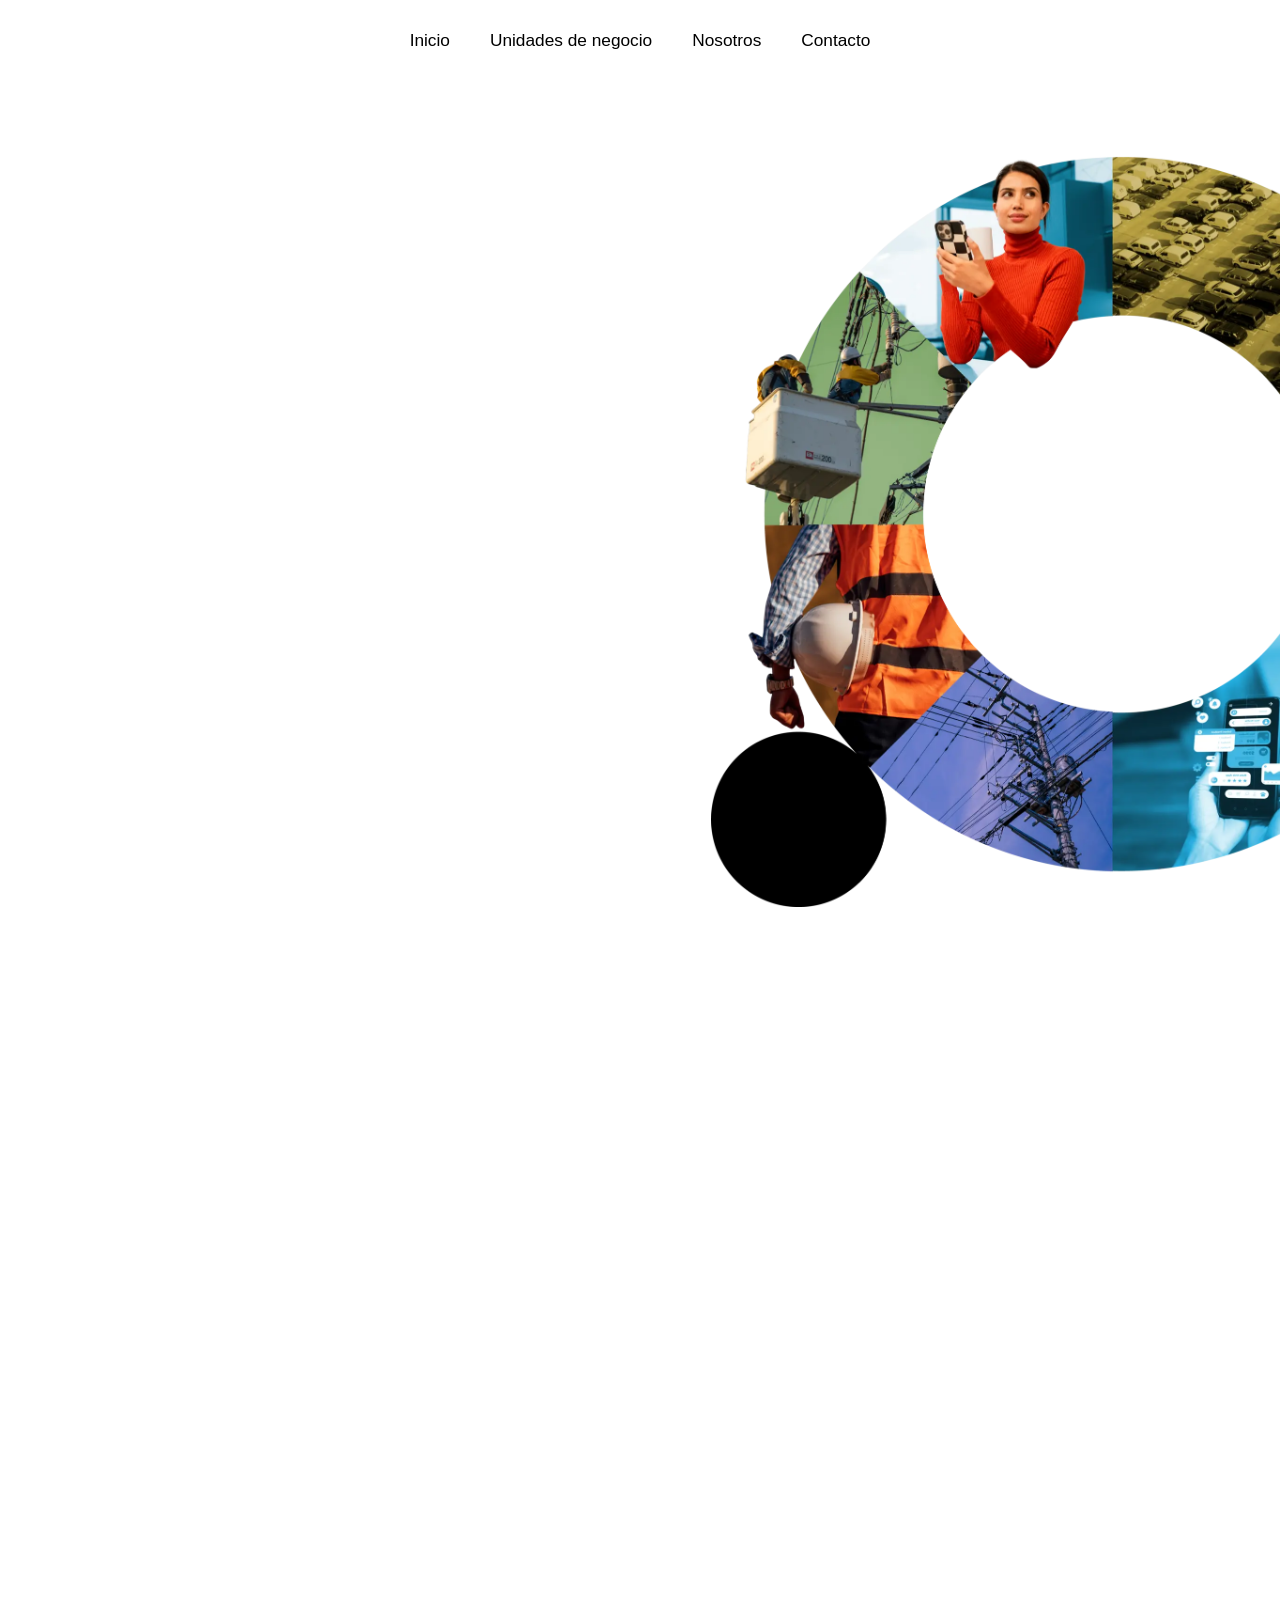
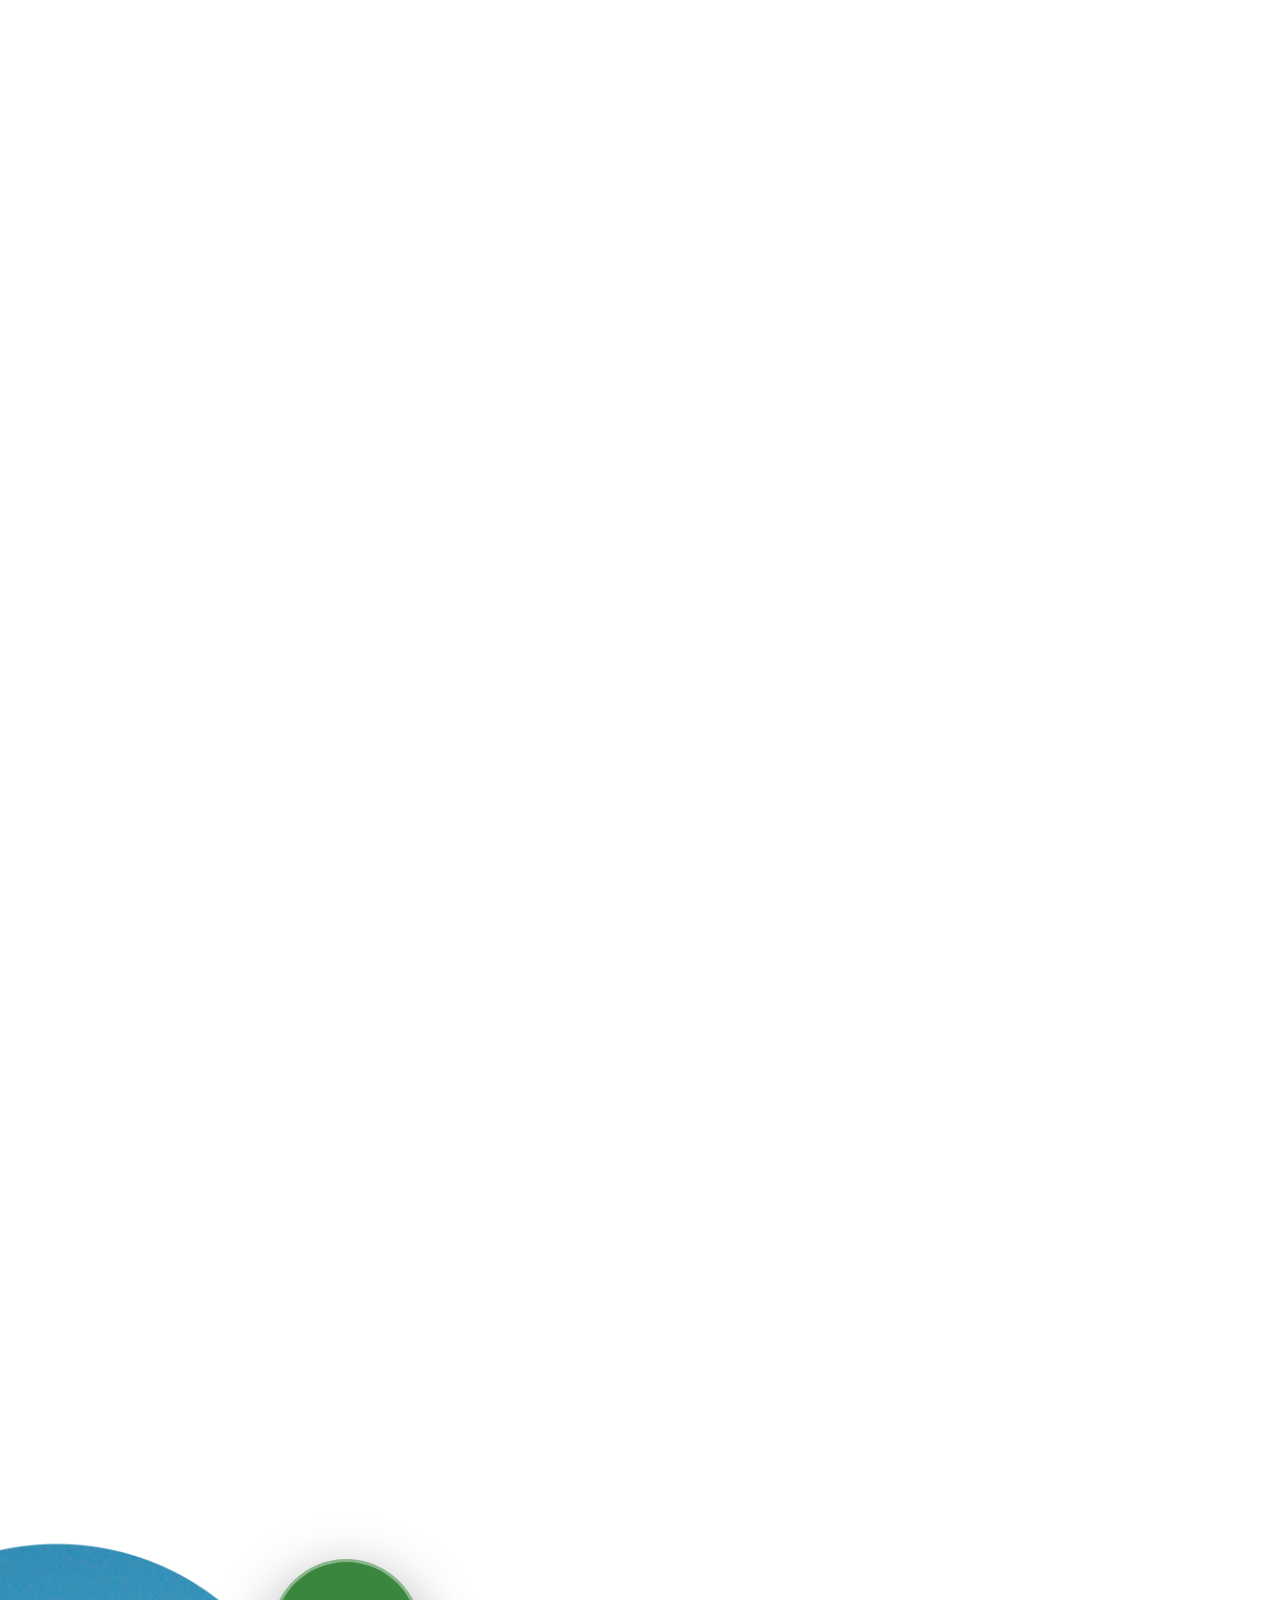
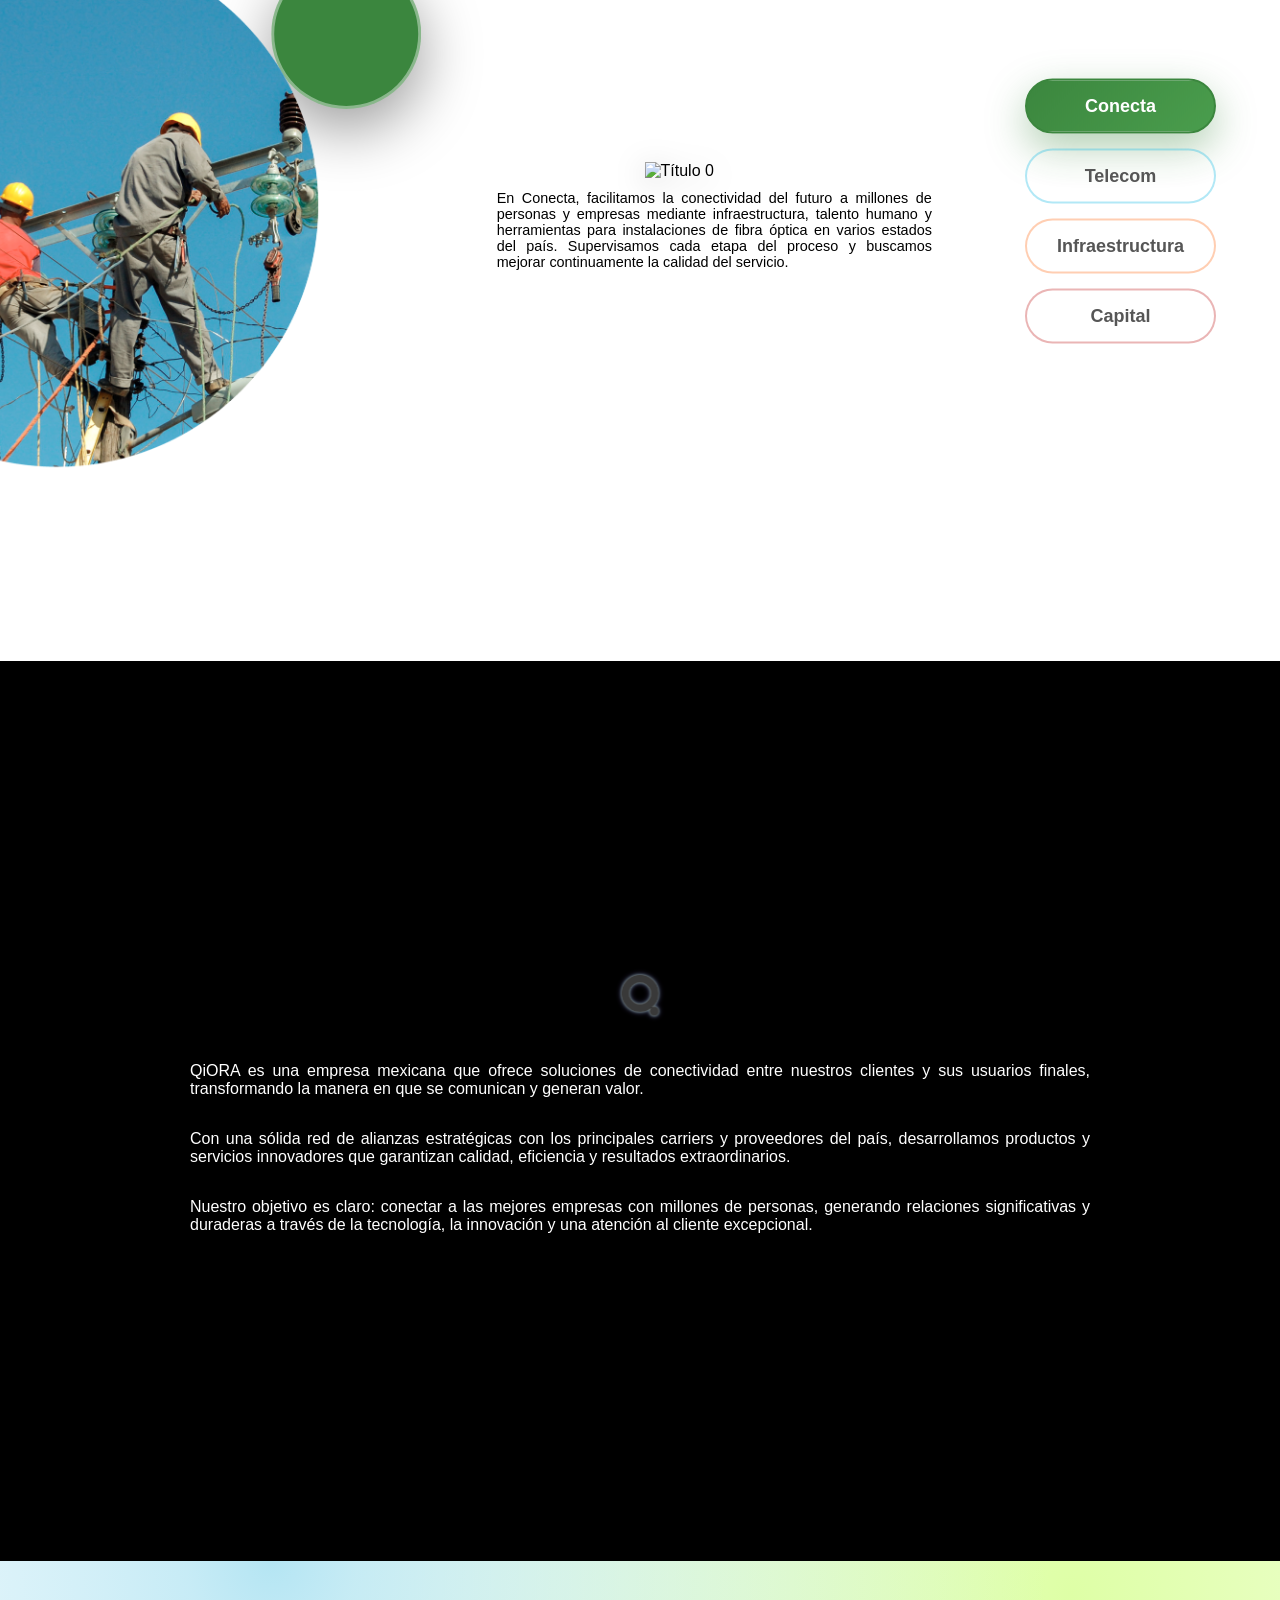
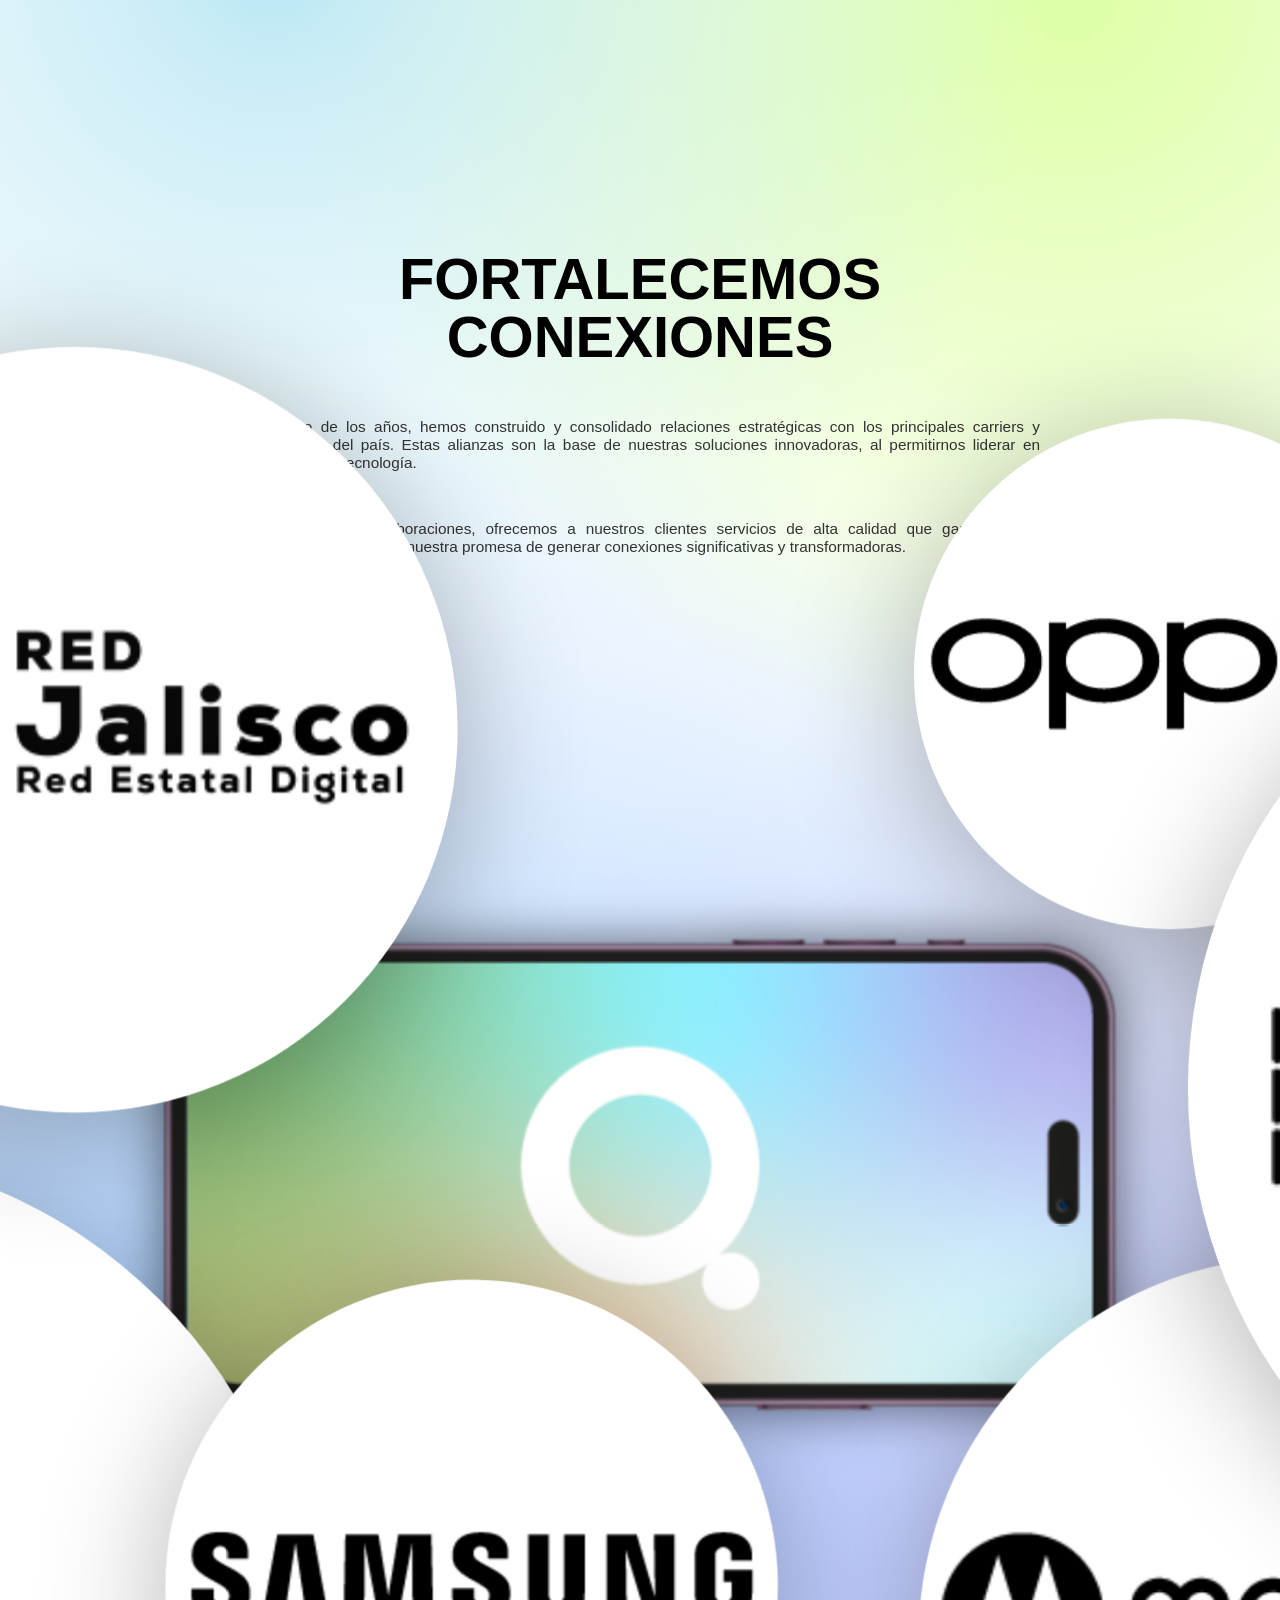
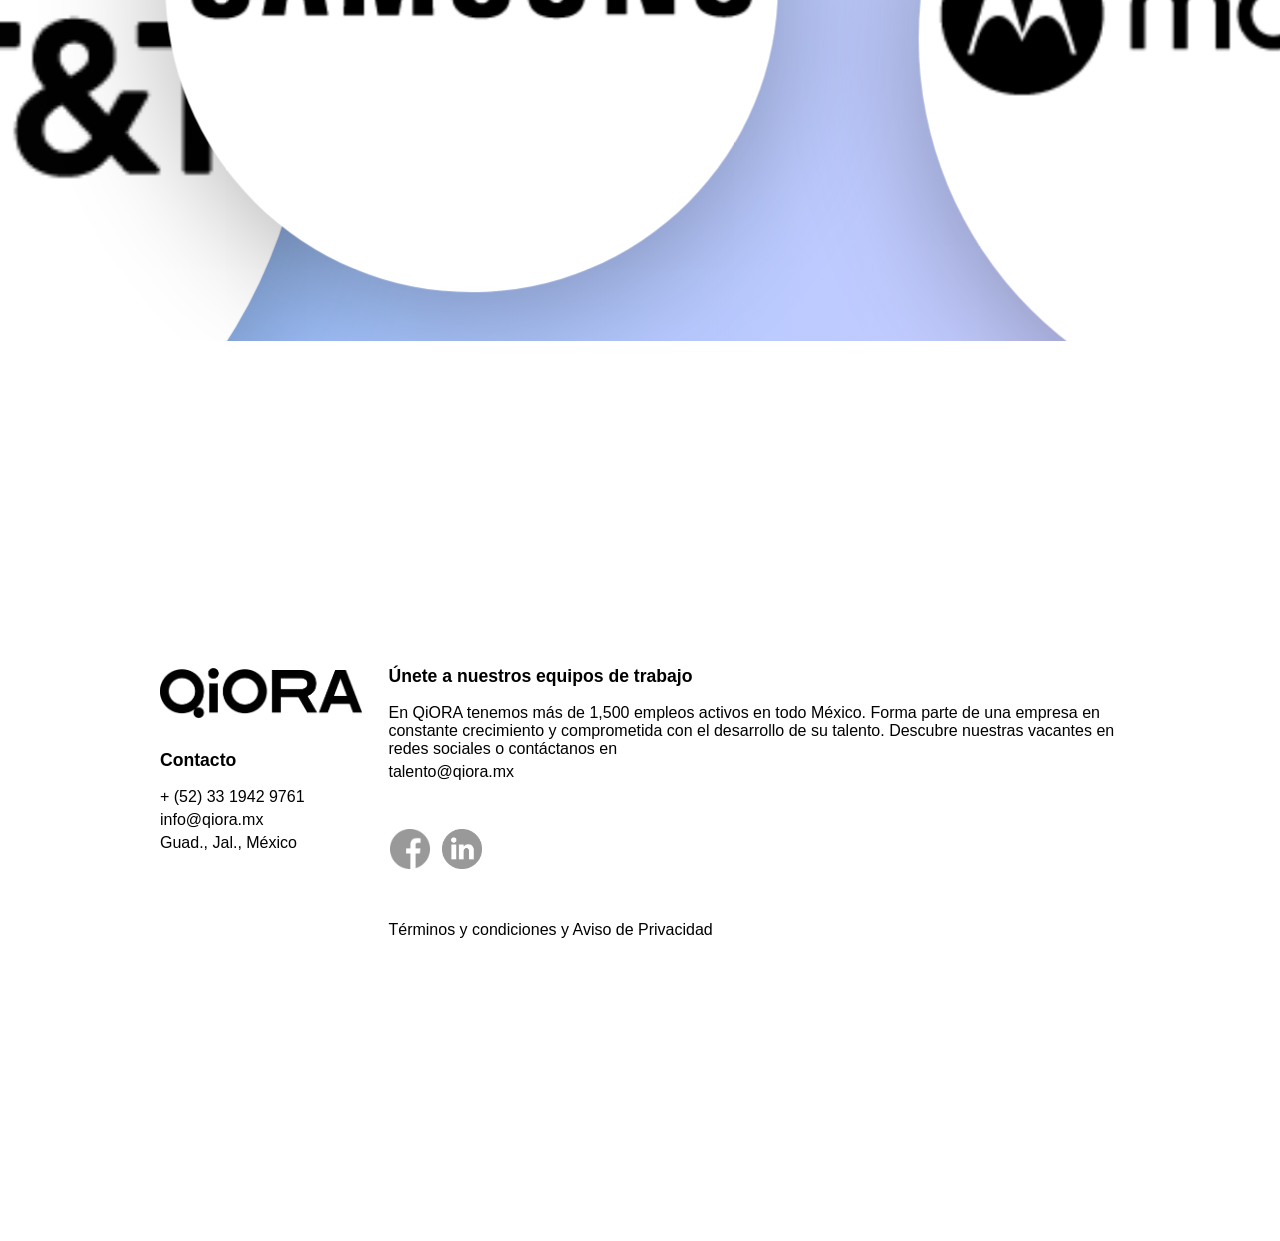
==== index.html @ 9d36542f "Add files via upload" ====
<!DOCTYPE html>
<html lang="es">

<head>
    <meta charset="UTF-8">
    <meta name="viewport" content="width=device-width, initial-scale=1">
    <link rel="icon" type="image/png" href="img/Q 32 negra.png" data-href-light="img/Q 32 negra.png"
        data-href-dark="img/Q 32 blanca.png">
    <meta name="description"
        content="QiORA ofrece soluciones de conectividad, infraestructura y telecomunicaciones en México.">
    <title>Qiora</title>
    <link rel="stylesheet" href="estilo.css?v=5">
    <script src="JsPrincipal.js?v=5" defer></script>

</head>

<body>
    <button id="btnScrollTop" title="Volver arriba">↑</button>
    <!-- Contenedor del loading -->
    <div id="loading" class="loading">
        <img src="img/sivagif.gif" alt="Cargando.." class="gif" />
    </div>

    <header class="header-h">
        <a class="brand-mobile" href="#" aria-label="Ir al inicio">
            <img src="img/Q 32 negra.png" alt="QiORA">
        </a>
        <button class="menu-toggle" type="button" aria-label="Abrir menú" aria-expanded="false"
            aria-controls="mainNavigation">
            <span></span><span></span><span></span>
        </button>
        <nav class="nav-h" id="mainNavigation">
            <a class="a-h" href="#">Inicio</a>
            <a class="a-h" href="#idUnidadNegocio">Unidades de negocio</a>
            <a class="a-h" href="#idNosotros">Nosotros</a>
            <a class="a-h" href="Contacto/index.html">Contacto</a>
        </nav>
    </header>
    <section class="inicio">
        <div id="divFondo">
            <video id="video_background" class="hero-video hero-video-desktop" autoplay muted preload="auto"
                playsinline>
                <source src="img/animación de logo_web.mp4" type="video/mp4">
                Tu navegador no soporta video HTML5.
            </video>
            <video id="video_background_mobile" class="hero-video hero-video-mobile" muted preload="auto" playsinline>
                <source src="img/QioraMovida.mp4" type="video/mp4">
                Tu navegador no soporta video HTML5.
            </video>
            <div class="contenido">
                <img src="img/Q.webp" alt="Qiora Logo" class="QioraFondo">
            </div>
        </div>
    </section>
    <!-- <section class="secuencia-scroll-escritorio" id="secuenciaEscritorio" >
    <div class="secuencia-sticky-escritorio">
        <video id="videoEscritorio" src="img/phone-scroll-escritorio.mp4" muted playsinline preload="auto"></video>
    </div>
</section>

<section class="secuencia-scroll" id="secuenciaTelefono">
    <div class="secuencia-sticky">
        <video id="videoTelefono" src="img/phone-scroll.mp4" muted playsinline preload="auto"></video>
    </div>
</section> -->
<section class="secuencia-scroll" id="secuenciaVideo">
    <div class="secuencia-sticky">
        <video id="videoScroll" muted playsinline webkit-playsinline preload="auto"></video>
    </div>
</section>
    <section>
        <div id="idUnidadNegocio" class="divUnidaNegocio">
            <div class="contenedor" id="contenedor">
                <div id="circulo"></div>
                <div class="fondo visible" id="fondo0"
                    style="background-image: url('img/Fondo/uno_conecta_img.png');"></div>
                <div class="fondo" id="fondo1" style="background-image: url('img/Fondo/dos_telecom_img.png');">
                </div>
                <div class="fondo" id="fondo2" style="background-image: url('img/Fondo/tres_infra_img.png');">
                </div>
                <div class="fondo" id="fondo3"
                    style="background-image: url('img/Fondo/cuatro_capital_img.png');">
                </div>
            </div>
            <!-- Botones -->
            <div class="botones">
                <button id="btn0">Conecta</button>
                <button id="btn1">Telecom</button>
                <button id="btn2">Infraestructura</button>
                <button id="btn3">Capital</button>
            </div>
            <div class="texto" id="contenedorTexto">
                <div class="titulo-logo" id="titulo">
                    <img src="img/titulo/Qiora_Conecta.png" alt="Qiora Conecta" class="titulo-logo-img">
                </div>
                <p id="cuadroTexto">En Conecta, facilitamos la conectividad del futuro a millones de personas y empresas
                    mediante infraestructura, talento humano y herramientas para instalaciones de fibra óptica en varios
                    estados del país.</p>
            </div>
        </div>
    </section>
    <section class="nosotros-a">
        <div id="idNosotros" class="divNosotros1">
            <div class="divNosotros-a">
                <img src="img/Q_blanc.png" alt="Qiora Logo" class="logoBlanco" id="logoBlanco">
                <div class="circle"></div>
                <p class="p-n1">QiORA es una empresa mexicana que ofrece soluciones de conectividad entre nuestros
                    clientes y sus
                    usuarios finales, transformando la manera en que se comunican y generan valor.</p>
                <p class="p-n1">Con una sólida red de alianzas estratégicas con los principales carriers y proveedores
                    del país,
                    desarrollamos productos y servicios innovadores que garantizan calidad, eficiencia y resultados
                    extraordinarios.
                </p>
                <p class="p-n1">Nuestro objetivo es claro: conectar a las mejores empresas con millones de personas,
                    generando
                    relaciones significativas y duraderas a través de la tecnología, la innovación y una atención al
                    cliente
                    excepcional.</p>
            </div>
        </div>
    </section>
    <div class="fondo-p">
        <section class="nosotros-ab">
            <div class="divNosotros2">
                <div class="divNosotros-a2">
                    <div class="divNosotros-b">
                        <h1 class="h-2">FORTALECEMOS</h1>
                        <h1 class="h-1">CONEXIONES</h1>
                        <br>
                        <br>
                        <p class="p-n2">
                            A lo largo de los años, hemos construido y consolidado relaciones estratégicas con los
                            principales carriers y proveedores del país. Estas alianzas son la base de nuestras
                            soluciones innovadoras, al
                            permitirnos liderar en conectividad y tecnología.
                        </p>
                        <br>
                        <p class="p-n2">
                            Gracias a estas colaboraciones, ofrecemos a nuestros clientes servicios de alta calidad que
                            garantizan su satisfacción, reforzando nuestra promesa de generar conexiones significativas
                            y
                            transformadoras.
                        </p>
                    </div>
                </div>
            </div>
        </section>
        <section class="nosotros">
            <div class="divNosotros-a1">
                <br><br><br>
                <div class="telefono">
                    <img src="img/telefono.png" alt="Teléfono" class="telefono-d">
                </div>
                <div class="orbita">
                    <div class="burbuja"><img src="img/marcas/att.png" alt="AT&T"></div>
                    <div class="burbuja"><img src="img/marcas/honor.png" alt="HONOR"></div>
                    <div class="burbuja"><img src="img/marcas/motorola.png" alt="Motorola"></div>
                    <div class="burbuja"><img src="img/marcas/oppo.png" alt="Oppo"></div>
                    <div class="burbuja"><img src="img/marcas/redj.png" alt="Red Jalisco"></div>
                    <div class="burbuja"><img src="img/marcas/samsung.png" alt="Samsung"></div>
                    <div class="burbuja"><img src="img/marcas/totalplay.png" alt="Totalplay"></div>
                </div>
            </div>
        </section>
        <section class="contacto">
            <footer class="footer">
                <div class="footer-section logo-contact">
                    <img src="img/Recurso 1.png" alt="QiORA logo" class="logo1">
                    <br><br>
                    <h3>Contacto</h3>
                    <a href="tel:+523319429761">+ (52) 33 1942 9761</a>
                    <a href="mailto:info@qiora.mx">info@qiora.mx</a>
                    <p>Guad., Jal., México</p>
                </div>
                <div class="footer-section jobs">
                    <br>
                    <h3>Únete a nuestros equipos de trabajo</h3>
                    <p>En QiORA tenemos más de 1,500 empleos activos en todo México. Forma parte de una empresa en
                        constante crecimiento y comprometida con el desarrollo de su talento. Descubre nuestras vacantes
                        en redes sociales o contáctanos en <a class="a-coreo"
                            href="mailto:talento@qiora.mx">talento@qiora.mx</a>
                    </p>
                    <br><br>
                    <table>
                        <tr>
                            <td class="td-social"><a href="https://www.facebook.com/profile.php?id=61554024103201"><img
                                        src="img/facebook.png" alt="Facebook" class="iconoSocial"></a></td>
                            <td class="td-social"><a href="https://www.linkedin.com/company/qioramx/"><img
                                        src="img/linkedin.png" alt="LinkedIn" class="iconoSocial"></a></td>
                        </tr>
                    </table>
                    <br><br>
                    <a href="#">Términos y condiciones y Aviso de Privacidad</a>
                </div>
            </footer>
        </section>
    </div>
</body>

</html>
---- estilo.css ----
/* SECCIÓN 1 · FUENTES (@font-face) */
@font-face {
    font-family: 'Gordita-Light';
    src: url('../Qiora/Gordita/Gordita-Light.ttf') format('truetype');
}

@font-face {
    font-family: 'Gordita-Regular';
    src: url('../Qiora/Gordita/Gordita-Regular.ttf') format('truetype');
}

@font-face {
    font-family: 'Gordita-Bold';
    src: url('../Qiora/Gordita/Gordita-Bold.ttf') format('truetype');
}

@font-face {
    font-family: 'Gordita-Black';
    src: url('../Qiora/Gordita/Gordita-Black.ttf') format('truetype');
}

/* SECCIÓN 2 · RESET Y BASE */
html {
    scroll-behavior: smooth;
    width: 100%;
    overflow-x: hidden;
}

body {
    font-family: 'Gordita-Regular', sans-serif;
    background-color: white;
    color: black;
    margin: 0;
    padding: 0;
}

* {
    box-sizing: border-box;
}

/* SECCIÓN 3 · HEADER Y NAVEGACIÓN */
.header-h {
    padding: 20px;
    text-align: center;
}

.brand-mobile,
.menu-toggle {
    display: none;
}

.nav-h {
    display: flex;
    justify-content: center;
    gap: 20px;
}

.a-h {
    text-decoration: none;
    color: #000;
    text-align: center;
    padding: 10px;
    font-size: 1.08rem;
}

.a-h:hover {
    background-color: #f0f0f0;
    border-radius: 50px;
    transform: scale(1.05);
    transition: transform 0.1s;
}

.a-h:active {
    transform: scale(0.90);
    transition: transform 0.1s;
}


.nav-h {
    display: flex;
    gap: 20px;
    align-items: center;
}


.dropdown {
    position: relative;
    display: inline-block;
}


.dropdown-content {
    display: none;
    position: absolute;
    top: 100%;
    left: 0;
    background-color: white;
    min-width: 160px;
    box-shadow: 0px 4px 8px rgba(0, 0, 0, 0.2);
    z-index: 1000;
    flex-direction: column;
}

.dropdown-content a {
    padding: 10px 15px;
    text-decoration: none;
    display: block;
    color: black;
}

.dropdown-content a:hover {
    background-color: #f1f1f1;
}

.dropdown:hover .dropdown-content {
    display: block;
}

/* SECCIÓN 4 · QFONDO Y VIDEO / PANEL */

.inicio {
    position: relative;
    width: 100%;
    height: 100vh;
    overflow: hidden;
}

#video_background {
    position: absolute;
    top: 50%;
    left: 50%;
    width: 100%;
    height: 100%;
    object-fit: cover;
    z-index: -1;
    transform: translate(-50%, -50%) scale(1.02);
    /* Scale to cover gaps */
}

.hero-video-mobile {
    display: none;
}

#divFondo {
    display: flex;
    justify-content: flex-end;
    align-items: center;
    height: 100%;
}

.contenido {
    position: relative;
    z-index: 1;
    color: #ffffff;
    font-family: Arial, sans-serif;
    /* padding: 20px; */
    border-radius: 8px;
    display: flex;
    justify-content: flex-end;
}

.QioraFondo {
    width: 47%;
    z-index: 1;
    margin: 0;
    display: flex;
}

/* seccionAnimación */
.panel {
    height: 300vh;
    display: flex;
    justify-content: center;
    align-items: center;
    position: relative;
    background-color: white;
}

.img-container {
    position: sticky;
    top: 50%;
    transform: translateY(-50%);
    width: 100%;
    height: auto;
    display: flex;
    justify-content: center;
    align-items: center;
}


#imgF {
    width: 100%;
    height: 100%;
    object-fit: cover;
}

/* Contenido que se superpone al video */
.content-overlay {
    position: relative;
}

.intro {
    background-color: transparent;
}

.spacer {
    height: 100vh;
    background: transparent;
}

.unidadesNegocio {
    height: 100vh;
    background-color: pink;
    display: flex;
    justify-content: center;
    align-items: center;
}

/* SECCIÓN 5 · LOGO Y TÍTULOS */
.logo {
    width: clamp(550px, 40vw, 1000px);
    height: auto;
    animation: slide-in-elliptic-left-fwd 1s ease-out;
}

.titulo-logo-img {
    width: 80%;
    padding: 10px 0;
    margin: 0px 70px 0px 0px;
    -webkit-filter: drop-shadow(0 5px 15px rgba(0, 0, 0, 0.2));
    filter: drop-shadow(0 5px 15px rgba(0, 0, 0, 0.2));
}

.titulo_logo-celular-img {
    width: 80%;
    padding: 60px 0px 30px;
    -webkit-filter: drop-shadow(0 3px 10px rgba(0, 0, 0, 0.15));
    filter: drop-shadow(0 3px 10px rgba(0, 0, 0, 0.15));
}

.logo-contact {
    width: 30%;
}

.logo1 {
    height: 50px;
    margin-top: 30px;
}

/* SECCIÓN 6 · UNIDADES DE NEGOCIO (Desktop) */
.divUnidaNegocio {
    padding: 50px 0;
    display: flex;
    align-items: center;
    position: relative;
    overflow: hidden;
    min-height: 100vh;
}

.contenedor {
    position: relative;
    width: 100%;
    max-width: 1000px;
    height: 600px;
}

#circulo {
    position: relative;
    width: 100%;
    height: 100%;
}

.imagen-circular {
    position: absolute;
    border-radius: 50%;
    width: 15%;
    height: 25%;
    cursor: pointer;
    opacity: 0;
    -webkit-transform: scale(0.3) rotate(180deg);
    -moz-transform: scale(0.3) rotate(180deg);
    -ms-transform: scale(0.3) rotate(180deg);
    transform: scale(0.3) rotate(180deg);
    -webkit-transition: all 1.2s ease-out;
    -moz-transition: all 1.2s ease-out;
    -ms-transition: all 1.2s ease-out;
    transition: all 1.2s ease-out;
    box-shadow: 0 10px 30px rgba(0, 0, 0, 0.3);
    border: 3px solid rgba(255, 255, 255, 0.2);

    background-color: rgba(255, 255, 255, 0.1);
}

.imagen-circular.activo {
    opacity: 1;
    -webkit-transform: scale(1) rotate(0deg);
    -moz-transform: scale(1) rotate(0deg);
    -ms-transform: scale(1) rotate(0deg);
    transform: scale(1) rotate(0deg);
    box-shadow: 0 20px 60px rgba(0, 0, 0, 0.4);
    border: 3px solid rgba(255, 255, 255, 0.4);
}

.imagen-circular:hover {
    -webkit-transform: scale(1.1) rotate(-5deg) !important;
    -moz-transform: scale(1.1) rotate(-5deg) !important;
    -ms-transform: scale(1.1) rotate(-5deg) !important;
    transform: scale(1.1) rotate(-5deg) !important;
    box-shadow: 0 25px 80px rgba(0, 0, 0, 0.5);
}

.imagen-circular.activo::before {
    content: '';
    position: absolute;
    top: -10px;
    left: -10px;
    right: -10px;
    bottom: -10px;
    border-radius: 50%;
    border: 2px solid currentColor;
    opacity: 0;
    -webkit-animation: pulso 2s infinite;
    -moz-animation: pulso 2s infinite;
    animation: pulso 2s infinite;
}

.fondo {
    position: absolute;
    width: 90%;
    height: 90%;
    background-size: cover;
    background-position: center;
    opacity: 0;
    -webkit-transition: all 1.5s ease-out;
    -moz-transition: all 1.5s ease-out;
    -ms-transition: all 1.5s ease-out;
    transition: all 1.5s ease-out;
    z-index: 0;
    top: 20px;
    -webkit-transform: scale(1.1);
    -moz-transform: scale(1.1);
    -ms-transform: scale(1.1);
    transform: scale(1.1);
    -webkit-filter: blur(2px);
    filter: blur(2px);
}

.fondo.visible {
    opacity: 1;
    z-index: 1;
    -webkit-transform: scale(1);
    -moz-transform: scale(1);
    -ms-transform: scale(1);
    transform: scale(1);
    -webkit-filter: blur(0px);
    filter: blur(0px);
}

/* SECCIÓN 8 · BOTONES (Desktop) */
.botones {
    position: absolute;
    right: 10%;
    top: 50%;
    -webkit-transform: translateY(-50%);
    -moz-transform: translateY(-50%);
    -ms-transform: translateY(-50%);
    transform: translateY(-50%);
    z-index: 10;
    display: flex;
    gap: 15px;
    flex-direction: column;
}

.botones button {
    font-family: inherit;
    padding: 15px 30px;
    font-size: 18px;
    font-weight: 600;
    border: 2px solid transparent;
    border-radius: 70px;
    background: rgba(255, 255, 255, 0.1);
    cursor: pointer;
    -webkit-transition: all 0.4s ease-out;
    -moz-transition: all 0.4s ease-out;
    -ms-transition: all 0.4s ease-out;
    transition: all 0.4s ease-out;
    position: relative;
    overflow: hidden;
    -webkit-transform: translateX(0);
    -moz-transform: translateX(0);
    -ms-transform: translateX(0);
    transform: translateX(0);
}

.botones button::before {
    content: '';
    position: absolute;
    top: 0;
    left: -100%;
    width: 100%;
    height: 100%;
    background: linear-gradient(90deg, transparent, rgba(255, 255, 255, 0.2), transparent);
    -webkit-transition: left 0.5s;
    -moz-transition: left 0.5s;
    -ms-transition: left 0.5s;
    transition: left 0.5s;
}

.botones button:hover::before {
    left: 100%;
}

.botones button:hover {
    -webkit-transform: translateX(-10px) scale(1.05);
    -moz-transform: translateX(-10px) scale(1.05);
    -ms-transform: translateX(-10px) scale(1.05);
    transform: translateX(-10px) scale(1.05);
    box-shadow: 0 10px 30px rgba(0, 0, 0, 0.3);
}

#btn0 {
    color: #565656;
    border-color: rgba(59, 134, 62, 0.3);
}

#btn1 {
    color: #565656;
    border-color: rgba(0, 178, 226, 0.3);
}

#btn2 {
    color: #565656;
    border-color: rgba(254, 95, 0, 0.3);
}

#btn3 {
    color: #565656;
    border-color: rgba(186, 13, 13, 0.3);
}

#btn0:hover,
#btn0.activo {
    background: linear-gradient(135deg, #3b863e, #4a9d4d);
    color: white;
    border-color: #3b863e;
    box-shadow: 0 15px 40px rgba(59, 134, 62, 0.4);
}

#btn1:hover,
#btn1.activo {
    background: linear-gradient(135deg, #00b2e2, #33c3ed);
    color: white;
    border-color: #00b2e2;
    box-shadow: 0 15px 40px rgba(0, 178, 226, 0.4);
}

#btn2:hover,
#btn2.activo {
    background: linear-gradient(135deg, #fe5f00, #ff7f33);
    color: white;
    border-color: #fe5f00;
    box-shadow: 0 15px 40px rgba(254, 95, 0, 0.4);
}

#btn3:hover,
#btn3.activo {
    background: linear-gradient(135deg, #ba0d0d, #d11d1d);
    color: white;
    border-color: #ba0d0d;
    box-shadow: 0 15px 40px rgba(186, 13, 13, 0.4);
}

/* SECCIÓN 9 · TEXTOS (Desktop) */
.texto {
    position: absolute;
    left: 60%;
    top: 50%;
    -webkit-transform: translate(-80%, -50%);
    -moz-transform: translate(-80%, -50%);
    -ms-transform: translate(-80%, -50%);
    transform: translate(-80%, -50%);
    text-align: center;
    color: black;
    z-index: 5;
    opacity: 1;
    -webkit-transition: all 1s ease-out;
    -moz-transition: all 1s ease-out;
    -ms-transition: all 1s ease-out;
    transition: all 1s ease-out;
    max-width: 500px;
}

.texto.cambiando {
    opacity: 0;
    -webkit-transform: translate(-80%, -50%) translateY(-20px);
    -moz-transform: translate(-80%, -50%) translateY(-20px);
    -ms-transform: translate(-80%, -50%) translateY(-20px);
    transform: translate(-80%, -50%) translateY(-20px);
}

.texto h1 {
    font-size: 36px;
    margin-bottom: 10px;
    -webkit-animation: tituloEntrada 1s ease-out;
    -moz-animation: tituloEntrada 1s ease-out;
    animation: tituloEntrada 1s ease-out;
}

.texto p {
    font-size: 0.9em;
    max-width: 600px;
    margin: 0 auto;
    text-align: justify;
    -webkit-animation: textoEntrada 1s ease-out 0.3s both;
    -moz-animation: textoEntrada 1s ease-out 0.3s both;
    animation: textoEntrada 1s ease-out 0.3s both;
}

.texto-celular {
    text-align: center;
    color: black;
    opacity: 1;
    -webkit-transition: all 0.8s ease-out;
    -moz-transition: all 0.8s ease-out;
    -ms-transition: all 0.8s ease-out;
    transition: all 0.8s ease-out;
    height: 320px;
    z-index: 3;
    position: relative;
}

.texto-celular.cambiando {
    opacity: 0;
    -webkit-transform: translateY(-15px);
    -moz-transform: translateY(-15px);
    -ms-transform: translateY(-15px);
    transform: translateY(-15px);
}

.texto-celular h1 {
    -webkit-animation: tituloEntradaCelular 0.8s ease-out;
    -moz-animation: tituloEntradaCelular 0.8s ease-out;
    animation: tituloEntradaCelular 0.8s ease-out;
}

.texto_p-celular {
    font-size: 0.9em;
    max-width: 600px;
    margin: 0 auto;
    text-align: justify;
    -webkit-animation: textoEntradaCelular 0.8s ease-out 0.2s both;
    -moz-animation: textoEntradaCelular 0.8s ease-out 0.2s both;
    animation: textoEntradaCelular 0.8s ease-out 0.2s both;
}

/* SECCIÓN 10 · VERSIÓN MÓVIL (Layout) */
.catalogo-celular-div {
    margin: 0;
    background-color: #fff;
    display: flex;
    justify-content: flex-start;
    align-items: center;
    font-family: inherit;
    overflow: hidden;
    flex-direction: column;
    padding: 30px 40px;
    position: relative;
    min-height: 100vh;
}

.catalogo-celular {
    position: relative;
    width: 90vw;
    max-width: 600px;
    height: 40vw;
    max-height: 250px;
    z-index: 2;
}

.circulo-celular {
    position: absolute;
    border-radius: 50%;
    background-size: cover;
    background-position: center;
    -webkit-transition: all 0.8s ease-out;
    -moz-transition: all 0.8s ease-out;
    -ms-transition: all 0.8s ease-out;
    transition: all 0.8s ease-out;
    box-shadow: 0 8px 25px rgba(0, 0, 0, 0.2);
    border: 2px solid rgba(255, 255, 255, 0.3);
    background-color: rgba(255, 255, 255, 0.1);
}

.circulo-celular[style*="z-index: 3"] {
    box-shadow: 0 15px 40px rgba(0, 0, 0, 0.3);
    border: 3px solid rgba(255, 255, 255, 0.5);
    -webkit-transform: translate(-50%, -50%) scale(1) !important;
    -moz-transform: translate(-50%, -50%) scale(1) !important;
    -ms-transform: translate(-50%, -50%) scale(1) !important;
    transform: translate(-50%, -50%) scale(1) !important;
}

.circulo-celular[style*="z-index: 3"]::before {
    content: '';
    position: absolute;
    top: -8px;
    left: -8px;
    right: -8px;
    bottom: -8px;
    border-radius: 50%;
    border: 2px solid rgba(255, 255, 255, 0.6);
    opacity: 0;
    -webkit-animation: pulsoCelular 2.5s infinite;
    -moz-animation: pulsoCelular 2.5s infinite;
    animation: pulsoCelular 2.5s infinite;
}

.circulo-celular[style*="z-index: 2"] {
    -webkit-filter: brightness(0.9) saturate(0.8);
    filter: brightness(0.9) saturate(0.8);
    -webkit-transform: translate(-50%, -50%) scale(0.8) !important;
    -moz-transform: translate(-50%, -50%) scale(0.8) !important;
    -ms-transform: translate(-50%, -50%) scale(0.8) !important;
    transform: translate(-50%, -50%) scale(0.8) !important;
}

.circulo-celular:hover {
    -webkit-transform: translate(-50%, -50%) scale(1.05) rotate(-2deg) !important;
    -moz-transform: translate(-50%, -50%) scale(1.05) rotate(-2deg) !important;
    -ms-transform: translate(-50%, -50%) scale(1.05) rotate(-2deg) !important;
    transform: translate(-50%, -50%) scale(1.05) rotate(-2deg) !important;
    box-shadow: 0 20px 50px rgba(0, 0, 0, 0.4);
    z-index: 10 !important;
}

/* SECCIÓN 11 · BOTONES (Móvil) */
.botones-Celular {
    display: flex;
    gap: 8px;
    margin-bottom: 20px;
    z-index: 3;
    position: relative;
    flex-wrap: wrap;
    justify-content: center;
}

.botones-Celular button {
    font-family: inherit;
    padding: 8px 16px;
    font-size: 13px;
    font-weight: 600;
    border: 2px solid transparent;
    border-radius: 50px;
    background: rgba(255, 255, 255, 0.1);
    cursor: pointer;
    -webkit-transition: all 0.4s ease-out;
    -moz-transition: all 0.4s ease-out;
    -ms-transition: all 0.4s ease-out;
    transition: all 0.4s ease-out;
    position: relative;
    overflow: hidden;
    -webkit-transform: translateY(0);
    -moz-transform: translateY(0);
    -ms-transform: translateY(0);
    transform: translateY(0);
}

.botones-Celular button::before {
    content: '';
    position: absolute;
    top: 0;
    left: -100%;
    width: 100%;
    height: 100%;
    background: linear-gradient(90deg, transparent, rgba(255, 255, 255, 0.3), transparent);
    -webkit-transition: left 0.4s;
    -moz-transition: left 0.4s;
    -ms-transition: left 0.4s;
    transition: left 0.4s;
}

.botones-Celular button:hover::before {
    left: 100%;
}

.botones-Celular button:hover {
    -webkit-transform: translateY(-3px) scale(1.05);
    -moz-transform: translateY(-3px) scale(1.05);
    -ms-transform: translateY(-3px) scale(1.05);
    transform: translateY(-3px) scale(1.05);
    box-shadow: 0 8px 20px rgba(0, 0, 0, 0.2);
}

#btn0-Celular {
    color: #565656;
    border-color: rgba(59, 134, 62, 0.4);
}

#btn1-Celular {
    color: #565656;
    border-color: rgba(0, 178, 226, 0.4);
}

#btn2-Celular {
    color: #565656;
    border-color: rgba(254, 95, 0, 0.4);
}

#btn3-Celular {
    color: #565656;
    border-color: rgba(186, 13, 13, 0.4);
}

#btn0-Celular:hover,
#btn0-Celular.activo {
    background: linear-gradient(135deg, #3b863e, #4a9d4d);
    color: white;
    border-color: #3b863e;
    box-shadow: 0 10px 25px rgba(59, 134, 62, 0.4);
}

#btn1-Celular:hover,
#btn1-Celular.activo {
    background: linear-gradient(135deg, #00b2e2, #33c3ed);
    color: white;
    border-color: #00b2e2;
    box-shadow: 0 10px 25px rgba(0, 178, 226, 0.4);
}

#btn2-Celular:hover,
#btn2-Celular.activo {
    background: linear-gradient(135deg, #fe5f00, #ff7f33);
    color: white;
    border-color: #fe5f00;
    box-shadow: 0 10px 25px rgba(254, 95, 0, 0.4);
}

#btn3-Celular:hover,
#btn3-Celular.activo {
    background: linear-gradient(135deg, #ba0d0d, #d11d1d);
    color: white;
    border-color: #ba0d0d;
    box-shadow: 0 10px 25px rgba(186, 13, 13, 0.4);
}

/* SECCIÓN 14 · @supports (Compatibilidad) */

@supports (-webkit-backdrop-filter: blur(10px)) {
    .imagen-circular {
        -webkit-backdrop-filter: blur(10px);
        backdrop-filter: blur(10px);
    }
}

@supports (-webkit-backdrop-filter: blur(10px)) {
    .botones button {
        -webkit-backdrop-filter: blur(10px);
        backdrop-filter: blur(10px);
    }
}

@supports (-webkit-backdrop-filter: blur(5px)) {
    .circulo-celular {
        -webkit-backdrop-filter: blur(5px);
        backdrop-filter: blur(5px);
    }
}

@supports (-webkit-backdrop-filter: blur(8px)) {
    .botones-Celular button {
        -webkit-backdrop-filter: blur(8px);
        backdrop-filter: blur(8px);
    }
}

/* SECCIÓN 15 · NOSOTROS */
.nosotros-a {
    top: 0;
    z-index: 1;
    height: 100vh;
    display: flex;
    align-items: center;
    justify-content: center;
    padding: 60px 0;
    background-color: #000;
}

.divNosotros1 {
    background-color: black;
    display: flex;
    flex-direction: column;
    align-items: center;
}

.p-n1 {
    font-size: clamp(16px, 1.2vw, 18px);
    color: white;
    text-align: justify;
}

.divNosotros-a {
    display: flex;
    flex-direction: column;
    justify-content: center;
    max-width: 1000px;
    width: 90%;
    padding: 60px 0;
}


.hr-n1 {
    width: 70%;
    margin-top: 10%;
    background-color: #ccc;
}

/* Estilos para el contenedor del loading */
.loading {
    position: fixed;
    top: 0;
    left: 0;
    width: 100%;
    height: 100%;
    background-color: rgba(255, 255, 255, 0.8);
    display: flex;
    justify-content: center;
    align-items: center;
    z-index: 9999;
}

.gif {
    width: 20%;
}

/* SECCIÓN 6 · ANIMACIONES Y KEYFRAMES */

@-webkit-keyframes pulso {
    0% {
        -webkit-transform: scale(0.8);
        transform: scale(0.8);
        opacity: 1;
    }

    100% {
        -webkit-transform: scale(1.4);
        transform: scale(1.4);
        opacity: 0;
    }
}

@keyframes pulso {
    0% {
        -webkit-transform: scale(0.8);
        transform: scale(0.8);
        opacity: 1;
    }

    100% {
        -webkit-transform: scale(1.4);
        transform: scale(1.4);
        opacity: 0;
    }
}

@-webkit-keyframes tituloEntrada {
    0% {
        opacity: 0;
        -webkit-transform: translateY(30px);
        transform: translateY(30px);
    }

    100% {
        opacity: 1;
        -webkit-transform: translateY(0);
        transform: translateY(0);
    }
}

@keyframes tituloEntrada {
    0% {
        opacity: 0;
        -webkit-transform: translateY(30px);
        transform: translateY(30px);
    }

    100% {
        opacity: 1;
        -webkit-transform: translateY(0);
        transform: translateY(0);
    }
}

@-webkit-keyframes textoEntrada {
    0% {
        opacity: 0;
        -webkit-transform: translateY(20px);
        transform: translateY(20px);
    }

    100% {
        opacity: 1;
        -webkit-transform: translateY(0);
        transform: translateY(0);
    }
}

@keyframes textoEntrada {
    0% {
        opacity: 0;
        -webkit-transform: translateY(20px);
        transform: translateY(20px);
    }

    100% {
        opacity: 1;
        -webkit-transform: translateY(0);
        transform: translateY(0);
    }
}

@-webkit-keyframes pulsoCelular {
    0% {
        -webkit-transform: scale(0.9);
        transform: scale(0.9);
        opacity: 1;
    }

    100% {
        -webkit-transform: scale(1.3);
        transform: scale(1.3);
        opacity: 0;
    }
}

@keyframes pulsoCelular {
    0% {
        -webkit-transform: scale(0.9);
        transform: scale(0.9);
        opacity: 1;
    }

    100% {
        -webkit-transform: scale(1.3);
        transform: scale(1.3);
        opacity: 0;
    }
}

@-webkit-keyframes tituloEntradaCelular {
    0% {
        opacity: 0;
        -webkit-transform: translateY(20px);
        transform: translateY(20px);
    }

    100% {
        opacity: 1;
        -webkit-transform: translateY(0);
        transform: translateY(0);
    }
}

@keyframes tituloEntradaCelular {
    0% {
        opacity: 0;
        -webkit-transform: translateY(20px);
        transform: translateY(20px);
    }

    100% {
        opacity: 1;
        -webkit-transform: translateY(0);
        transform: translateY(0);
    }
}

@-webkit-keyframes textoEntradaCelular {
    0% {
        opacity: 0;
        -webkit-transform: translateY(15px);
        transform: translateY(15px);
    }

    100% {
        opacity: 1;
        -webkit-transform: translateY(0);
        transform: translateY(0);
    }
}

@keyframes textoEntradaCelular {
    0% {
        opacity: 0;
        -webkit-transform: translateY(15px);
        transform: translateY(15px);
    }

    100% {
        opacity: 1;
        -webkit-transform: translateY(0);
        transform: translateY(0);
    }
}

@-webkit-keyframes slide-in-elliptic-left-fwd {
    0% {
        -webkit-transform: translateX(-800px) rotateY(30deg) scale(0);
        transform: translateX(-800px) rotateY(30deg) scale(0);
        -webkit-transform-origin: -100% 50%;
        transform-origin: -100% 50%;
        opacity: 0;
    }

    100% {
        -webkit-transform: translateX(0) rotateY(0) scale(1);
        transform: translateX(0) rotateY(0) scale(1);
        -webkit-transform-origin: 1800px 50%;
        transform-origin: 1800px 50%;
        opacity: 1;
    }
}

/* WhatsApp Button */
.whatsapp-button {
  position: fixed;
  bottom: 2rem;
  right: 2rem;
  width: 60px;
  height: 60px;
  background-color: #25d366;
  color: white;
  border-radius: 50%;
  display: flex;
  align-items: center;
  justify-content: center;
  box-shadow: 0 4px 12px rgba(37, 211, 102, 0.4);
  transition: all 1s ease-out;
  z-index: 999;
}

.whatsapp-button:hover {
  transform: scale(1.1);
  box-shadow: 0 6px 20px rgba(37, 211, 102, 0.5);
}

/* === Botón flotante "Subir" === */
#btnScrollTop {
    position: fixed;
    bottom: 30px;
    right: 30px;
    border: none;
    outline: none;
    background-color: gray;
    color: white;
    cursor: pointer;
    padding: 10px 16px;
    border-radius: 80%;
    font-size: 20px;
    display: none;
    /* oculto por defecto */
    transition: background-color 0.3s ease, transform 0.3s ease;
    position: fixed;
    z-index: 9999 !important;
    opacity: 1 !important;
    visibility: visible !important;
}

#btnScrollTop:hover {
    background-color: #555;
    transform: scale(1.1);
}


.fondo-p {
    background: radial-gradient(circle at 21.25% 0%, #B4E5F3 0%, 11.55%, rgba(180, 229, 243, 0) 35%),
        radial-gradient(circle at 83.67% 1.67%, #DEFFA6 0%, 17.5%, rgba(222, 255, 166, 0) 35%),
        radial-gradient(circle at 100% 100%, rgba(201, 198, 255, 0.75) 0%, 34.1%, rgba(201, 198, 255, 0) 55%),
        radial-gradient(circle at 21.25% 100%, #93C3FF 0%, 42%, rgba(147, 195, 255, 0) 70%);
}

.nosotros-ab {
    z-index: 1;
    height: 100vh;
    transition: transform 0.2s ease-out;
    display: flex;
    align-items: center;
    justify-content: center;
}

.divNosotros-a2 {
    display: flex;
    flex-direction: column;
    align-items: center;
    justify-content: center;
    max-width: 800px;
    width: 100%;
    top: 0;
    z-index: 1;
}

.nosotros {
    position: sticky;
    top: 0;
    z-index: 1;
    height: 20vh;
    transition: transform 0.2s ease-out;
    display: flex;
    align-items: flex-start;
    justify-content: center;
}

.divNosotros-a1 {
    display: flex;
    flex-direction: column;
    align-items: center;
    justify-content: center;
    max-width: 1000px;
    width: 100%;
    position: sticky;
    top: 0;
    z-index: 1;
}

.divNosotros-b {
    text-align: justify;
    flex: 1;
}

.h-1 {
    font-family: 'Gordita-Black', sans-serif;
    line-height: 1;
    font-size: clamp(4px, 18vw, 58px);
    text-align: center;
    margin: 0px;
}

.h-2 {
    font-family: 'Gordita-regular', sans-serif;
    line-height: 1;
    font-size: clamp(4px, 18vw, 58px);
    text-align: center;
    margin: 0px;
}

.p-n2 {
    font-size: clamp(14px, 1.2vw, 16px);
    color: #333;
}

.telefono {
    position: relative;
    z-index: -1;
    text-align: center;
}

.telefono-d {
    width: 80%;
}

.orbita {
    position: absolute;
    width: 100%;
    height: 100%;
    border-radius: 50%;
}

.burbuja {
    position: absolute;
    border-radius: 50%;
    background: #fff;
    display: flex;
    align-items: center;
    justify-content: center;
    box-shadow: 0 4px 25px rgba(0, 0, 0, 0.3);
    transition: transform 0.3s ease, z-index 0s;
}

.burbuja img {
    max-width: 100%;
    max-height: 100%;
    object-fit: contain;
    transition: transform 0.3s ease;
}

.burbuja:hover img {
    transform: scale(1.5);
}

.burbuja:hover {
    z-index: 10;
}

.burbuja:nth-child(1) {
    right: 75%;
    top: 90%;
    width: 20%;
    animation: orbt1 6s linear infinite;
}

.burbuja:nth-child(2) {
    top: 38%;
    right: 93%;
    width: 10%;
    animation: orbt3 5s linear infinite;
}

.burbuja:nth-child(3) {
    top: 95%;
    right: 15%;
    width: 15%;
    animation: orbt2 8s linear infinite;
}

.burbuja:nth-child(4) {
    bottom: 92%;
    right: 23%;
    width: 10%;
    animation: orbt1 5s linear infinite;
}

.burbuja:nth-child(5) {
    bottom: 77%;
    right: 66%;
    width: 15%;
    animation: orbt2 8s linear infinite;
}

.burbuja:nth-child(6) {
    top: 93%;
    left: 37%;
    width: 12%;
    animation: orbt3 5s linear infinite;
}

.burbuja:nth-child(7) {
    top: 15%;
    left: 84%;
    width: 20%;
    animation: orbt1 6s linear infinite;
}

.contacto {
    background-color: #fff;
    z-index: 2;
    position: relative;
    transform: translateY(100vh);
    height: 100vh;
    transition: transform 0.6s ease-out;
    display: flex;
    align-items: center;
    justify-content: center;
}

.contacto.slide-up {
    transform: translateY(0);
}

.footer {
    color: black;
}

.footer-section {
    display: inline-block;
    vertical-align: top;
    width: 60%;
}

.footer-section h3 {
    font-size: 1.1rem;
    font-weight: 'Gordita-Bold', sans-serif;
    margin-top: 10px;
}

.footer-section a,
.footer-section p {
    display: block;
    color: black;
    text-decoration: none;
    margin: 5px 0;
}

.footer-section a:hover {
    text-decoration: underline;
}

.footer-bottom {
    text-align: center;
    margin-top: 30px;
}

.footer-bottom a {
    color: black;
    font-size: 0.9rem;
    text-decoration: underline;
}

.iconoSocial {
    width: clamp(30px, 4vw, 40px);
    height: clamp(30px, 4vw, 40px);
    margin-right: 10px;
}

.td-social {
    padding: 0;
    margin-right: 10px;
}

.a-coreo {
    font-family: 'Gordita-Bold', sans-serif;
}

.td-social:hover {
    transform: scale(1.1);
    transition: transform 0.3s ease;
    background-color: transparent;
}

.td-social:active {
    transform: scale(0.95);
    transition: transform 0.3s ease;
}

.logoBlanco {
    --q-glow-core: 0px;
    --q-glow-mid: 0px;
    --q-glow-wide: 0px;
    --q-brightness: 0.45;
    --q-opacity: 0.5;
    --q-scale: 0.92;
    width: 40px;
    margin: 0 auto;
    padding-bottom: 30px;
    opacity: var(--q-opacity);
    filter: brightness(var(--q-brightness))
        drop-shadow(0 0 var(--q-glow-core) rgba(255, 255, 255, 0.98))
        drop-shadow(0 0 var(--q-glow-mid) rgba(174, 250, 255, 0.9))
        drop-shadow(0 0 var(--q-glow-wide) rgba(158, 132, 255, 0.58));
    transform: scale(var(--q-scale));
    transform-origin: center;
    will-change: filter, transform, opacity;
}

.logo-contact {
    width: 30%;
    padding-left: 10em;
}

.logo1 {
    height: 50px;
    margin-top: 30px;
}
.video-responsive{
    width: 50%;
    height: auto;
}

@keyframes orbt1 {
    0% {
        transform: rotate(0deg) translateX(35px) rotate(0deg);
    }

    100% {
        transform: rotate(360deg) translateX(35px) rotate(-360deg);
    }
}

@keyframes orbt2 {
    0% {
        transform: rotate(0deg) translateX(50px) rotate(0deg);
    }

    100% {
        transform: rotate(360deg) translateX(50px) rotate(-360deg);
    }
}

@keyframes orbt3 {
    0% {
        transform: rotate(0deg) translateX(25px) rotate(0deg);
    }

    100% {
        transform: rotate(360deg) translateX(25px) rotate(-360deg);
    }
}

/* SECCIÓN 13 · MEDIA QUERIES (Responsive) */
@media (max-width: 768px) {
    .header-h {
        padding: 10px 12px;
    }

    .nav-h {
        gap: 4px;
        flex-wrap: wrap;
    }

    .a-h {
        min-height: 44px;
        padding: 11px 14px;
        display: inline-flex;
        align-items: center;
    }

    .inicio {
        height: calc(100svh - 64px);
        min-height: 500px;
    }

    #divFondo,
    .contenido {
        justify-content: center;
    }

    .QioraFondo {
        width: min(72vw, 360px);
    }

    .divUnidaNegocio {
        display: flex;
        flex-direction: column;
        min-height: auto;
        padding: 40px 16px 56px;
        overflow: visible;
    }

    .catalogo-celular-div {
        display: none;
    }

    .contenedor {
        order: 2;
        width: 100%;
        max-width: 520px;
        height: clamp(260px, 72vw, 380px);
        margin: 18px auto 0;
    }

    #circulo,
    .imagen-circular {
        display: none;
    }

    .fondo {
        top: 0;
        left: 0;
        width: 100%;
        height: 100%;
        border-radius: 24px;
        background-size: contain;
        background-position: center;
        background-repeat: no-repeat;
        transform: scale(1.03);
    }

    #fondo0 {
        background-image: url('../Qiora/img/Fondo/conecta.png') !important;
    }

    #fondo1 {
        background-image: url('../Qiora/img/Fondo/telecom.png') !important;
    }

    #fondo2 {
        background-image: url('../Qiora/img/Fondo/infra.png') !important;
    }

    #fondo3 {
        background-image: url('../Qiora/img/Fondo/capital.png') !important;
    }

    .fondo.visible {
        transform: scale(1);
    }

    .botones {
        position: static;
        order: 1;
        transform: none;
        width: 100%;
        flex-direction: row;
        flex-wrap: wrap;
        justify-content: center;
        gap: 8px;
    }

    .botones button {
        min-height: 44px;
        padding: 9px 14px;
        font-size: 13px;
        flex: 0 1 auto;
    }

    .botones button:hover {
        transform: none;
    }

    .texto,
    .texto.cambiando {
        position: static;
        order: 3;
        transform: none;
        width: 100%;
        max-width: 520px;
        margin: 0 auto;
        padding: 28px 8px 0;
    }

    .texto.cambiando {
        transform: translateY(-8px);
    }

    .titulo-logo-img {
        display: block;
        width: min(74%, 300px);
        margin: 0 auto;
        padding: 0 0 18px;
    }

    .texto p {
        font-size: 0.92rem;
        line-height: 1.65;
        text-align: left;
    }

    .nosotros-a {
        height: auto;
        min-height: 100svh;
        padding: 32px 0;
    }

    .divNosotros-a {
        width: min(88%, 620px);
        padding: 32px 0;
    }

    .p-n1 {
        font-size: 15px;
        line-height: 1.7;
        text-align: left;
    }

    .gif {
        width: min(42vw, 180px);
    }

    .nosotros-ab {
        height: auto;
        min-height: auto;
        padding: 64px 24px;
    }

    .divNosotros-a2 {
        max-width: 620px;
    }

    .h-1,
    .h-2 {
        font-size: clamp(34px, 11vw, 52px);
    }

    .p-n2 {
        font-size: 15px;
        line-height: 1.7;
        text-align: left;
    }

    .nosotros {
        position: relative;
        height: 72svh;
        min-height: 520px;
        overflow: hidden;
        align-items: center;
    }

    .divNosotros-a1 {
        position: relative;
        width: min(92%, 520px);
    }

    .telefono {
        z-index: 1;
    }

    .telefono-d {
        width: min(58vw, 260px);
    }

    .orbita {
        top: 50%;
        left: 50%;
        width: min(82vw, 420px);
        height: min(82vw, 420px);
        transform: translate(-50%, -50%);
        z-index: 2;
        pointer-events: none;
    }

    .contacto {
        height: auto;
        min-height: 100svh;
        padding: 56px 24px;
        transform: none;
    }

    .footer {
        width: 100%;
        max-width: 620px;
        display: flex;
        flex-direction: column;
        gap: 28px;
    }

    .footer-section,
    .logo-contact {
        display: block;
        width: 100%;
        overflow-wrap: anywhere;
    }

    .logo1 {
        max-width: 100%;
        height: auto;
        width: min(230px, 75vw);
    }

    #btnScrollTop {
        right: 16px;
        bottom: 16px;
        min-width: 48px;
        min-height: 48px;
        padding: 8px 14px;
    }
}

@media (min-width: 769px) {
    .catalogo-celular-div {
        display: none;
    }

    .divUnidaNegocio {
        display: flex;
    }
}

@media (hover: none) and (pointer: coarse) {

    .imagen-circular:hover,
    .circulo-celular:hover,
    .botones button:hover,
    .botones-Celular button:hover {
        -webkit-transform: none !important;
        -moz-transform: none !important;
        -ms-transform: none !important;
        transform: none !important;
    }
}

@media only screen and (min-width: 1024px) and (max-width: 1920px) {
    .QioraFondo {
        width: 47%;
    }

    .texto {
        left: 66%;
        top: 50%;
    }

    .botones {
        right: 5%;
        top: 50%;
    }
}




@media (max-width: 420px) {
    .botones button {
        flex: 1 1 calc(50% - 8px);
    }

    .contenedor {
        height: 78vw;
    }

    .h-1,
    .h-2 {
        font-size: clamp(30px, 10.5vw, 44px);
    }
}

@media (prefers-reduced-motion: reduce) {
    html {
        scroll-behavior: auto;
    }

    *,
    *::before,
    *::after {
        animation-duration: 0.01ms !important;
        animation-iteration-count: 1 !important;
        transition-duration: 0.01ms !important;
    }
}
#video_background,
#videoTelefono {
    /*
     * Fuerza a Chrome a tratar el video como parte
     * de la composición de la página.
     */
    filter: brightness(1.00001);
}
.inicio{
    contain: paint;
}

/* SECCIÓN 14 · AJUSTE MÓVIL SEGÚN DISEÑO */
@media (max-width: 768px) {
    body {
        overflow-x: hidden;
    }

    .header-h {
        position: relative;
        z-index: 1000;
        height: 72px;
        padding: 0;
        display: flex;
        align-items: center;
        justify-content: center;
        background: #fff;
    }

    .brand-mobile {
        display: block;
        width: 34px;
        height: 34px;
    }

    .brand-mobile img {
        width: 100%;
        height: 100%;
        object-fit: contain;
    }

    .menu-toggle {
        position: absolute;
        right: 22px;
        top: 18px;
        width: 38px;
        height: 38px;
        padding: 7px;
        border: 0;
        background: transparent;
        display: flex;
        flex-direction: column;
        justify-content: center;
        gap: 5px;
        cursor: pointer;
    }

    .menu-toggle span {
        display: block;
        width: 24px;
        height: 2px;
        border-radius: 3px;
        background: #111;
        transition: transform 0.25s ease, opacity 0.25s ease;
    }

    .menu-toggle.is-open span:nth-child(1) {
        transform: translateY(7px) rotate(45deg);
    }

    .menu-toggle.is-open span:nth-child(2) {
        opacity: 0;
    }

    .menu-toggle.is-open span:nth-child(3) {
        transform: translateY(-7px) rotate(-45deg);
    }

    .nav-h {
        position: absolute;
        top: 62px;
        left: 16px;
        right: 16px;
        z-index: 1001;
        display: none;
        flex-direction: column;
        align-items: stretch;
        gap: 2px;
        padding: 10px;
        border-radius: 18px;
        background: rgba(255, 255, 255, 0.98);
        box-shadow: 0 18px 45px rgba(0, 0, 0, 0.15);
    }

    .nav-h.is-open {
        display: flex;
    }

    .a-h {
        width: 100%;
        min-height: 44px;
        padding: 11px 14px;
        justify-content: center;
        font-size: 0.92rem;
        border-radius: 12px;
    }

    .inicio {
        display: block;
        height: auto;
        min-height: calc(100svh - 72px);
        padding: 34px 20px 54px;
        background: #fff;
        overflow: hidden;
    }

    #divFondo {
        height: auto;
        min-height: calc(100svh - 160px);
        flex-direction: column;
        justify-content: center;
        gap: 22px;
    }

    .hero-video-desktop {
        display: none;
    }

    #video_background_mobile {
        position: static;
        z-index: 1;
        display: block;
        width: min(80vw, 430px);
        height: auto;
        object-fit: contain;
        transform: none;
        flex: 0 0 auto;
    }

    .contenido {
        position: static;
        justify-content: right;
    }

    .QioraFondo {
        width: min(63vw, 280px);
        max-height: 43svh;
        object-fit: contain;
    }


    .divUnidaNegocio {
        display: flex;
        flex-direction: column;
        min-height: 100svh;
        padding: 72px 30px;
        overflow: hidden;
        background: #fff;
    }

    .botones {
        position: static;
        order: 1;
        width: 100%;
        transform: none;
        flex-direction: row;
        flex-wrap: nowrap;
        gap: 6px;
        padding: 0 2px 8px;
        overflow-x: auto;
        scrollbar-width: none;
    }
    .botones button:hover{
        box-shadow: none;
    }
    #btn0:hover, #btn0.activo{
        box-shadow: none;
    }
    #btn1:hover, #btn1.activo{
        box-shadow: none;
    }
    #btn2:hover, #btn2.activo{
        box-shadow: none;
    }
    #btn3:hover, #btn3.activo{
        box-shadow: none;
    }

    .botones::-webkit-scrollbar {
        display: none;
    }

    .botones button {
        flex: 0 0 auto;
        min-height: 38px;
        padding: 8px 12px;
        font-size: 11px;
        border-width: 1px;
        background: transparent;
    }

    .texto,
    .texto.cambiando {
        position: static;
        order: 2;
        width: 100%;
        max-width: 380px;
        margin: 0 auto;
        padding: 40px 8px;
        transform: none;
    }

    .texto.cambiando {
        transform: translateY(-6px);
    }

    .titulo-logo-img {
        display: block;
        width: min(48vw, 180px);
        margin: 0 auto;
        padding: 0 0 18px;
    }

    .texto p {
        max-width: 350px;
        font-size: 0.78rem;
        line-height: 1.55;
        text-align: center ;
        padding: 10px 17px 0;
    }

    .contenedor {
        order: 3;
        width: 100%;
        max-width: 380px;
        height: clamp(260px, 79vw, 340px);
        margin: 28px auto 0;
    }

    #circulo,
    .imagen-circular {
        display: none;
    }

    .fondo {
        top: 0;
        left: 0;
        width: 100%;
        height: 100%;
        border-radius: 0;
        background-size: contain;
        background-position: center;
        background-repeat: no-repeat;
        transform: scale(1.02);
    }

    #fondo0 {
        background-image: url('../Qiora/img/Fondo/conecta.png') !important;
    }

    #fondo1 {
        background-image: url('../Qiora/img/Fondo/telecom.png') !important;
    }

    #fondo2 {
        background-image: url('../Qiora/img/Fondo/infra.png') !important;
    }

    #fondo3 {
        background-image: url('../Qiora/img/Fondo/capital.png') !important;
    }

    .fondo.visible {
        transform: scale(1);
    }

    .nosotros-a {
        height: auto;
        min-height: auto;
        padding: 72px 30px;
        background: #000;
    }

    .divNosotros-a {
        width: min(84%, 470px);
        padding: 34px 0;
    }

    .logoBlanco {
        width: 48px;
        padding-bottom: 44px;
    }

    .p-n1 {
        font-size: 0.8rem;
        line-height: 1.65;
        text-align: justify;
    }

    .nosotros-ab {
        height: auto;
        min-height: auto;
        padding: 72px 30px 0;
    }

    .divNosotros-a2 {
        width: 100%;
        max-width: 430px;
    }

    .h-1,
    .h-2 {
        font-size: clamp(34px, 8.5vw, 52px);
    }

    .p-n2 {
        padding: 0 30px;
        font-size: 0.8rem;
        line-height: 1.65;
        text-align: justify;
    }

    .nosotros {
        position: relative;
        height: 560px;
        min-height: 560px;
        overflow: hidden;
        align-items: center;
    }

    .divNosotros-a1 {
        position: relative;
        width: min(92%, 500px);
    }

    .telefono {
        z-index: 1;
    }

    .telefono-d {
        width: min(64vw, 250px);
    }

    .orbita {
        top: 50%;
        left: 50%;
        width: min(84vw, 410px);
        height: min(84vw, 410px);
        transform: translate(-50%, -50%);
        z-index: 2;
        pointer-events: none;
    }

    .contacto {
        height: auto;
        min-height: auto;
        padding: 64px clamp(30px, 9vw, 44px) 72px;
        transform: none;
        background: #fff;
    }

    .footer {
        width: 100%;
        max-width: 520px;
        display: flex;
        flex-direction: column;
        gap: 22px;
    }

    .footer-section,
    .logo-contact {
        display: block;
        width: 100%;
        overflow-wrap: anywhere;
        padding: 0;
    }

    .footer-section > br {
        display: none;
    }

    .footer-section h3 {
        margin: 0 0 10px;
    }

    .footer-section.jobs {
        margin-top: 12px;
    }

    .footer-section.jobs table {
        margin-top: 22px;
    }

    .footer-section.jobs > a:last-child {
        margin-top: 28px;
    }

    .footer-section h3 {
        font-size: 0.95rem;
    }

    .footer-section p,
    .footer-section a {
        font-size: 0.78rem;
        line-height: 1.55;
    }

    .logo1 {
        width: min(155px, 42vw);
        height: auto;
        max-width: 100%;
        margin: 0 0 28px;
    }

    .iconoSocial {
        width: 34px;
        height: 34px;
    }

    .gif {
        width: min(42vw, 170px);
    }

    #btnScrollTop {
        right: 20px;
        bottom: 65px;
        min-width: 48px;
        min-height: 48px;
        padding: 8px 14px;
    }
}

@media (max-width: 380px) {
    .botones button {
        padding-inline: 10px;
        font-size: 10px;
    }

    .inicio {
        padding-inline: 14px;
    }

    .h-1,
    .h-2 {
        font-size: 32px;
    }
}

@media (max-width: 768px) {
    .QioraFondo {
        width: 95vw;
        max-width: 520px;
        max-height: none;
        height: auto;
        display: block;
        margin: 0 auto;
        object-fit: contain;
    }
}

@media (max-width: 768px) {
    /* Teléfono más grande */
    .telefono-d {
        width: min(72vw, 360px);
        height: auto;
    }

    .burbuja:nth-child(1) {
    right: 69%;
    top: 70%;
    width: 25%;
    animation: orbt1 6s linear infinite;
}

.burbuja:nth-child(2) {
    top: 22%;
    right: 84%;
    width: 14%;
    animation: orbt3 5s linear infinite;
}

.burbuja:nth-child(3) {
    top: 76%;
    right: 8%;
    width: 20%;
    animation: orbt2 8s linear infinite;
}

.burbuja:nth-child(4) {
    bottom: 104%;
    right: 16%;
    width: 14%;
    animation: orbt1 5s linear infinite;
}

.burbuja:nth-child(5) {
    bottom: 91%;
    right: 55%;
    width: 20%;
    animation: orbt2 8s linear infinite;
}

.burbuja:nth-child(6) {
    top: 100%;
    left: 43%;
    width: 16%;
    animation: orbt3 5s linear infinite;
}

.burbuja:nth-child(7) {
    top: 16%;
    left: 72%;
    width: 25%;
    animation: orbt1 6s linear infinite;
}

}
/* 
.secuencia-scroll {
    display: none;
    position: relative;
    height: 220vh;
    background-color: #f8f9f7;
}

.secuencia-sticky {
    position: sticky;
    top: 0;
    width: 100%;
    height: 100vh;
    overflow: hidden;
}

#videoTelefono {
    display: block;
    width: 100%;
    height: 100%;
    object-fit: cover;
}
.inicio,
.secuencia-sticky,.secuencia-sticky-escritorio {
    contain: paint;
}

.secuencia-scroll-escritorio {
    display: block;
    position: relative;
    height: 220vh;
    background-color: #f8f9f7;
}

.secuencia-sticky-escritorio {
    position: sticky;
    top: 0;
    width: 100%;
    height: 100vh;
    overflow: hidden;
}

#videoEscritorio {
    display: block;
    width: 100%;
    height: 100%;
    object-fit: cover;
}
#video_background,
#videoTelefono, #videoEscritorio {
   
    filter: brightness(1.00001);
} */
.secuencia-scroll {
    position: relative;
    height: 220svh;
    background: #fff;
}

.secuencia-sticky {
    position: sticky;
    top: 0;
    width: 100%;
    height: 100svh;
    overflow: hidden;
}

#videoScroll {
    display: block;
    width: 100vw;
    height: 100svh;
    object-fit: cover;
    object-position: center;
}
#videoScroll {
    /*
     * Fuerza a Chrome a tratar el video como parte
     * de la composición de la página.
     */
    filter: brightness(1.00001);
}
.inicio,
.secuencia-sticky {
    contain: paint;
}
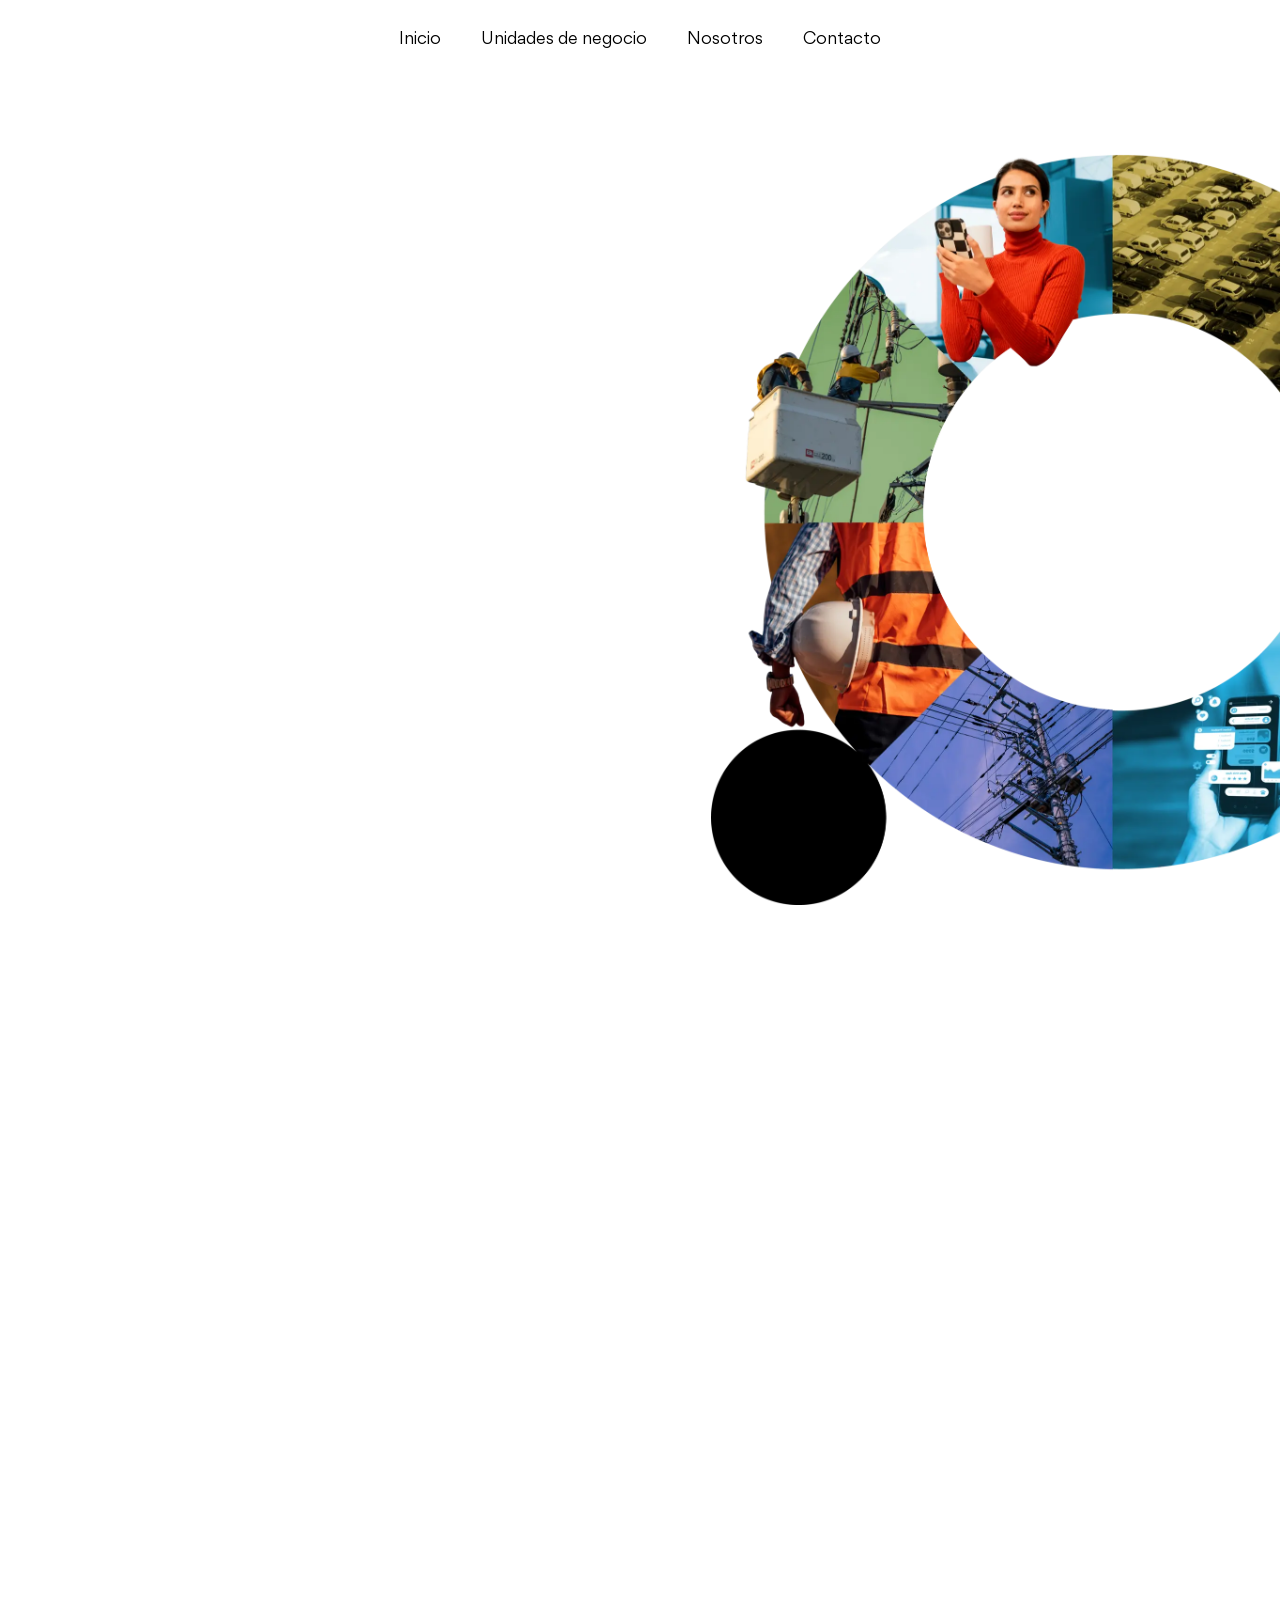
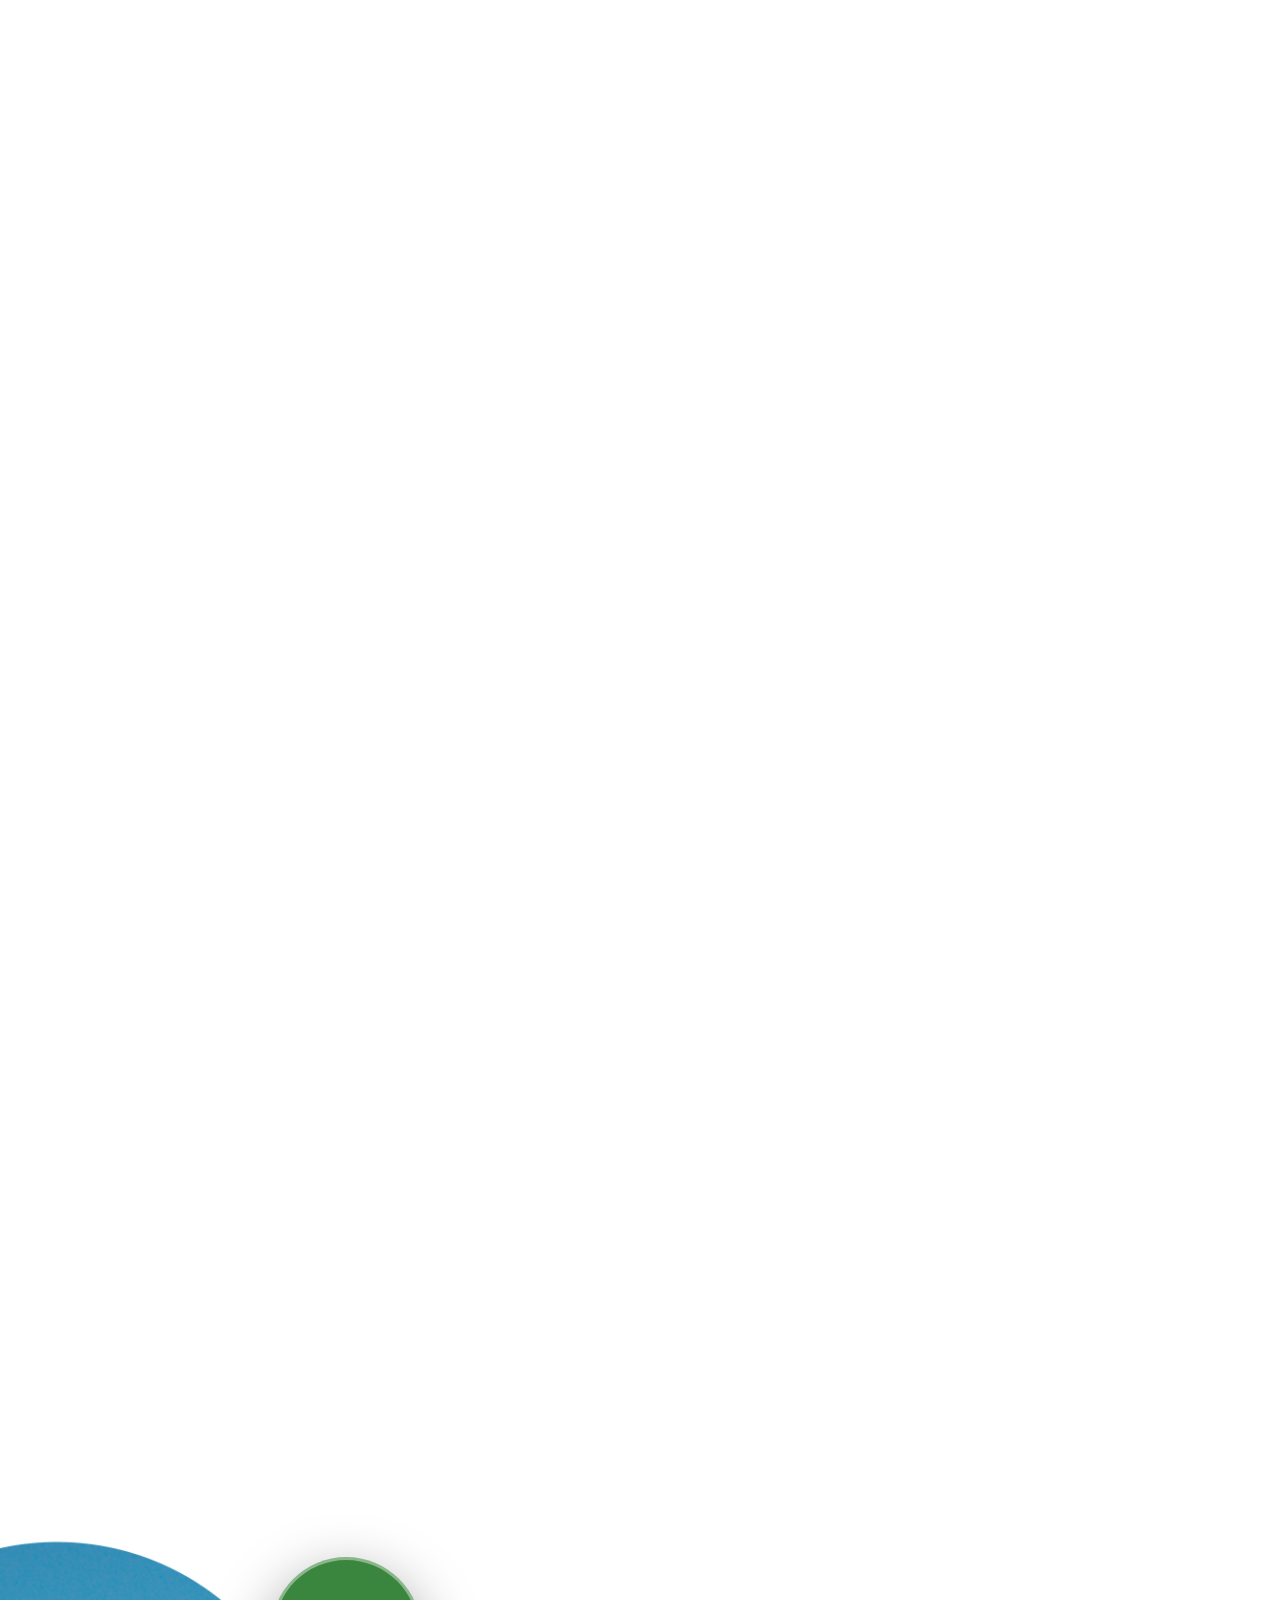
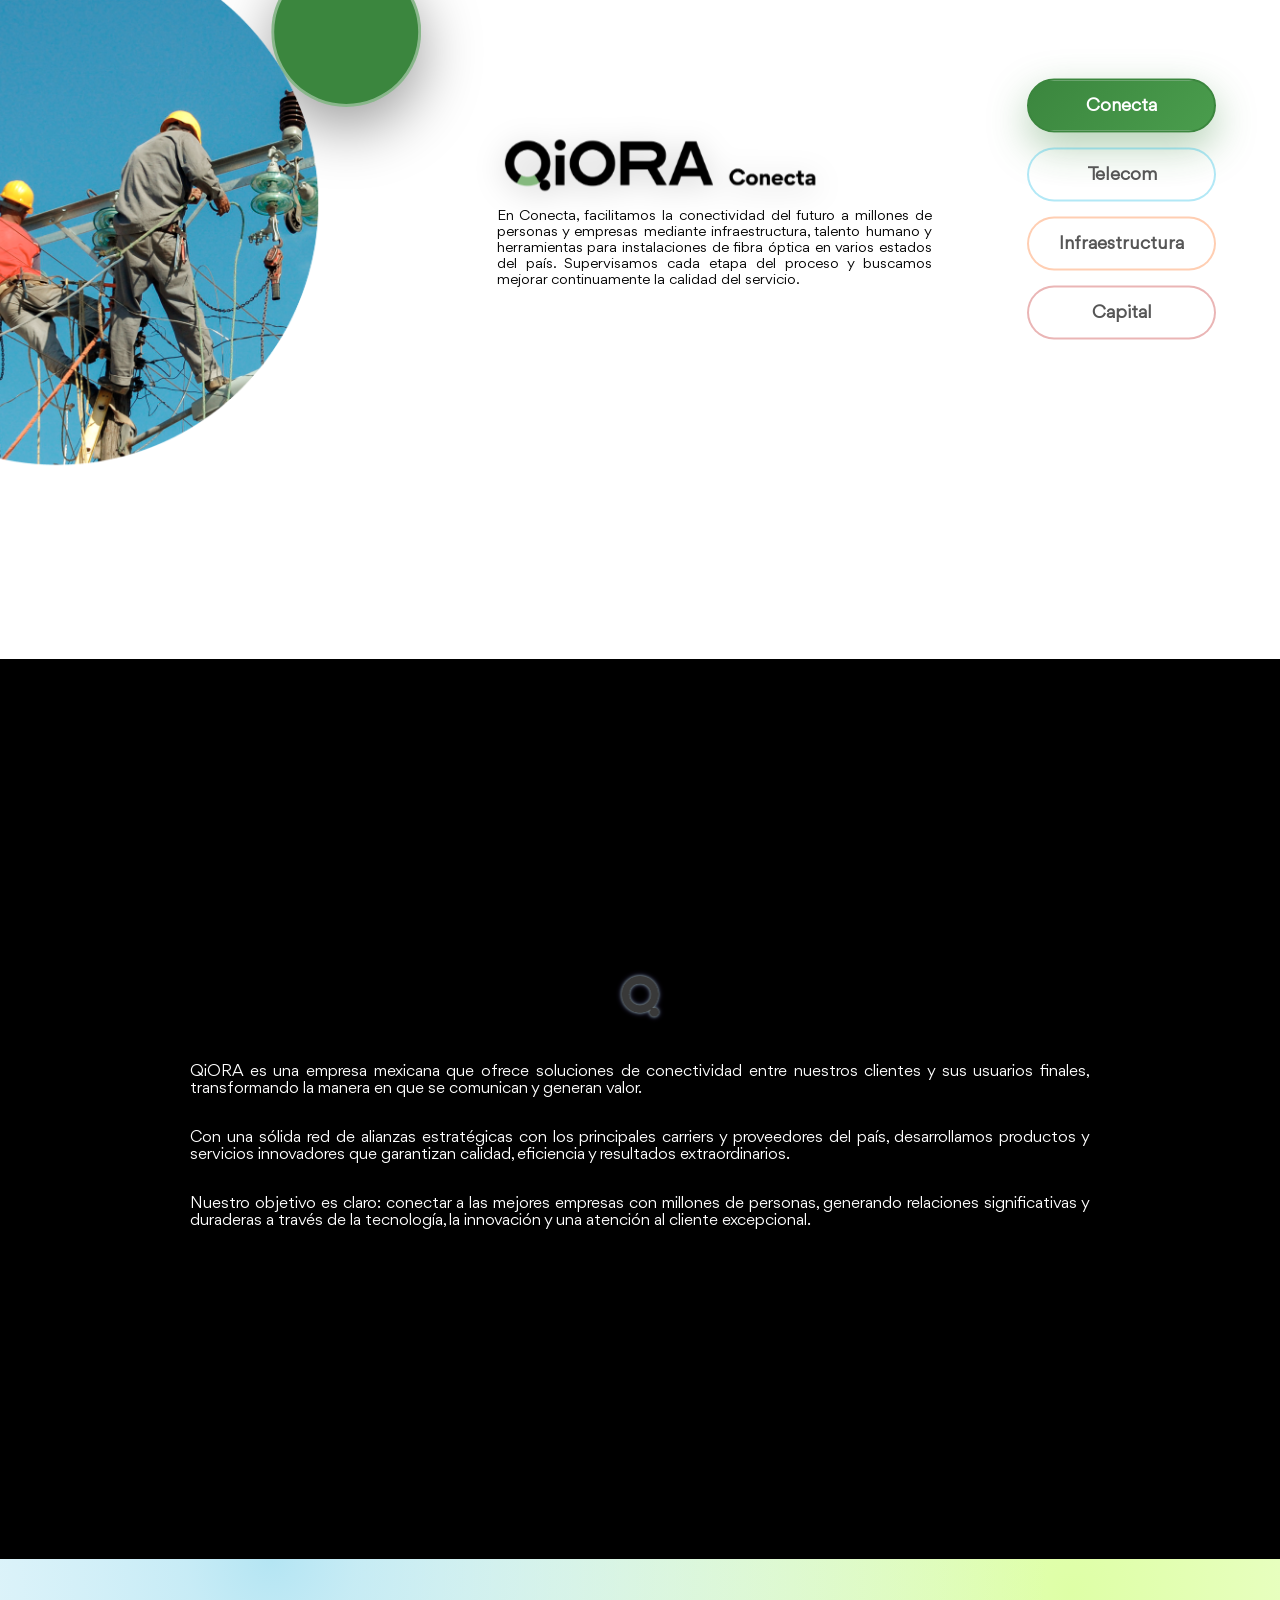
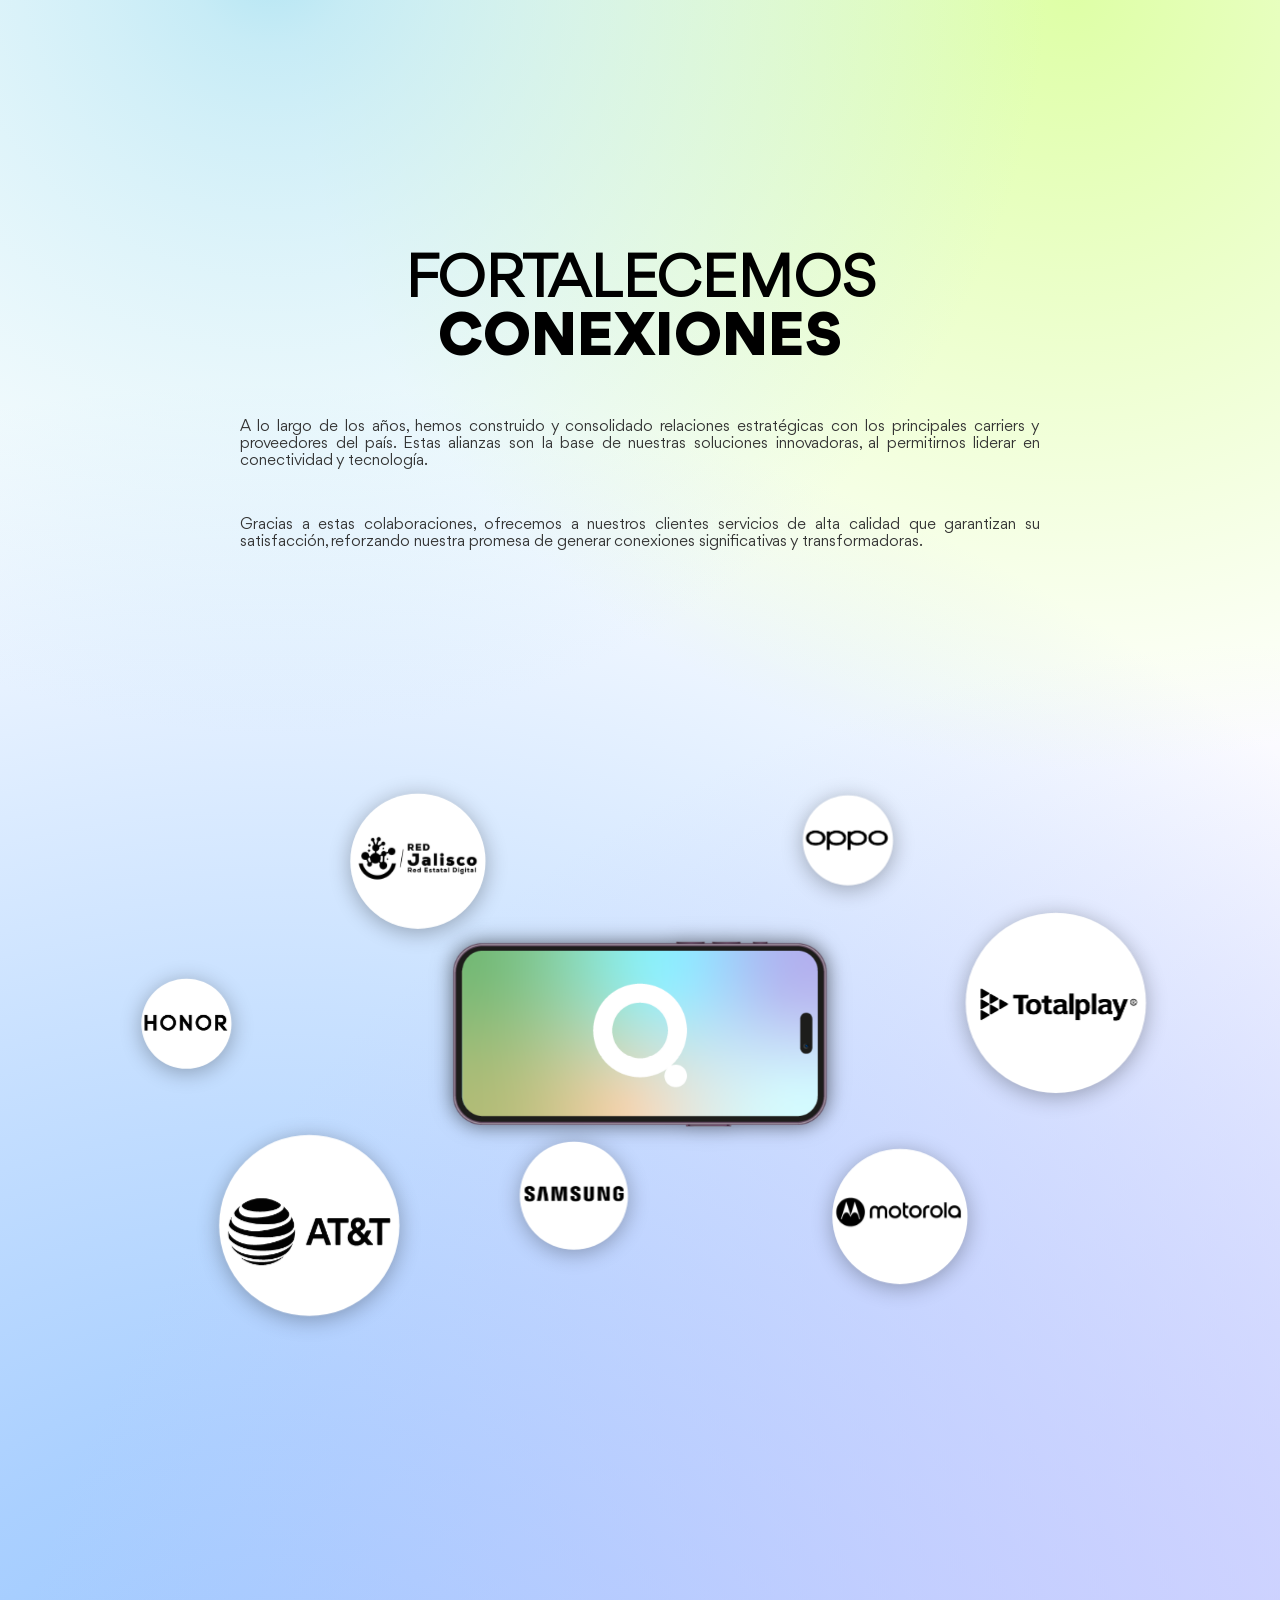
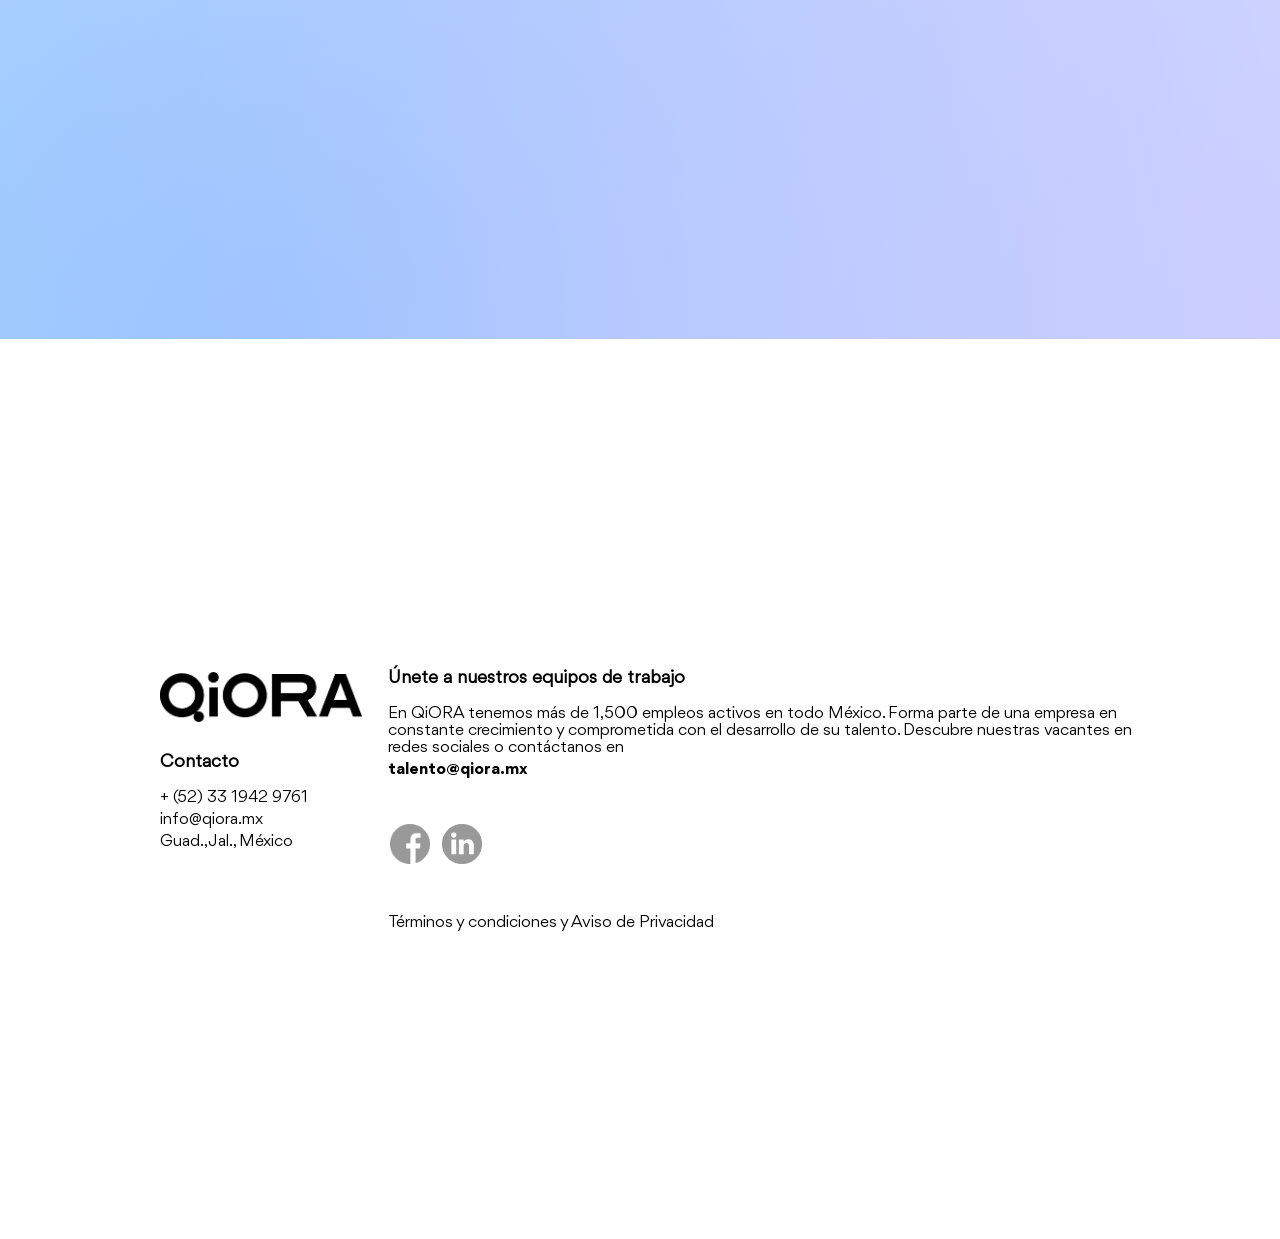
==== commit b21f0bdd: "Add files via upload" ====
--- a/index.html
+++ b/index.html
@@ -9,8 +9,8 @@
     <meta name="description"
         content="QiORA ofrece soluciones de conectividad, infraestructura y telecomunicaciones en México.">
     <title>Qiora</title>
-    <link rel="stylesheet" href="estilo.css?v=5">
-    <script src="JsPrincipal.js?v=5" defer></script>
+    <link rel="stylesheet" href="estilo.css?v=7">
+    <script src="JsPrincipal.js?v=7" defer></script>
 
 </head>
 
@@ -43,7 +43,8 @@
                 <source src="img/animación de logo_web.mp4" type="video/mp4">
                 Tu navegador no soporta video HTML5.
             </video>
-            <video id="video_background_mobile" class="hero-video hero-video-mobile" muted preload="auto" playsinline>
+            <video id="video_background_mobile" class="hero-video hero-video-mobile" autoplay muted preload="auto"
+                playsinline webkit-playsinline>
                 <source src="img/QioraMovida.mp4" type="video/mp4">
                 Tu navegador no soporta video HTML5.
             </video>
--- a/estilo.css
+++ b/estilo.css
@@ -1,22 +1,22 @@
 /* SECCIÓN 1 · FUENTES (@font-face) */
 @font-face {
     font-family: 'Gordita-Light';
-    src: url('../Qiora/Gordita/Gordita-Light.ttf') format('truetype');
+    src: url('Gordita/Gordita-Light.ttf') format('truetype');
 }
 
 @font-face {
     font-family: 'Gordita-Regular';
-    src: url('../Qiora/Gordita/Gordita-Regular.ttf') format('truetype');
+    src: url('Gordita/Gordita-Regular.ttf') format('truetype');
 }
 
 @font-face {
     font-family: 'Gordita-Bold';
-    src: url('../Qiora/Gordita/Gordita-Bold.ttf') format('truetype');
+    src: url('Gordita/Gordita-Bold.ttf') format('truetype');
 }
 
 @font-face {
     font-family: 'Gordita-Black';
-    src: url('../Qiora/Gordita/Gordita-Black.ttf') format('truetype');
+    src: url('Gordita/Gordita-Black.ttf') format('truetype');
 }
 
 /* SECCIÓN 2 · RESET Y BASE */
@@ -1454,19 +1454,19 @@
     }
 
     #fondo0 {
-        background-image: url('../Qiora/img/Fondo/conecta.png') !important;
+        background-image: url('img/Fondo/conecta.png') !important;
     }
 
     #fondo1 {
-        background-image: url('../Qiora/img/Fondo/telecom.png') !important;
+        background-image: url('img/Fondo/telecom.png') !important;
     }
 
     #fondo2 {
-        background-image: url('../Qiora/img/Fondo/infra.png') !important;
+        background-image: url('img/Fondo/infra.png') !important;
     }
 
     #fondo3 {
-        background-image: url('../Qiora/img/Fondo/capital.png') !important;
+        background-image: url('img/Fondo/capital.png') !important;
     }
 
     .fondo.visible {
@@ -1960,19 +1960,19 @@
     }
 
     #fondo0 {
-        background-image: url('../Qiora/img/Fondo/conecta.png') !important;
+        background-image: url('img/Fondo/conecta.png') !important;
     }
 
     #fondo1 {
-        background-image: url('../Qiora/img/Fondo/telecom.png') !important;
+        background-image: url('img/Fondo/telecom.png') !important;
     }
 
     #fondo2 {
-        background-image: url('../Qiora/img/Fondo/infra.png') !important;
+        background-image: url('img/Fondo/infra.png') !important;
     }
 
     #fondo3 {
-        background-image: url('../Qiora/img/Fondo/capital.png') !important;
+        background-image: url('img/Fondo/capital.png') !important;
     }
 
     .fondo.visible {
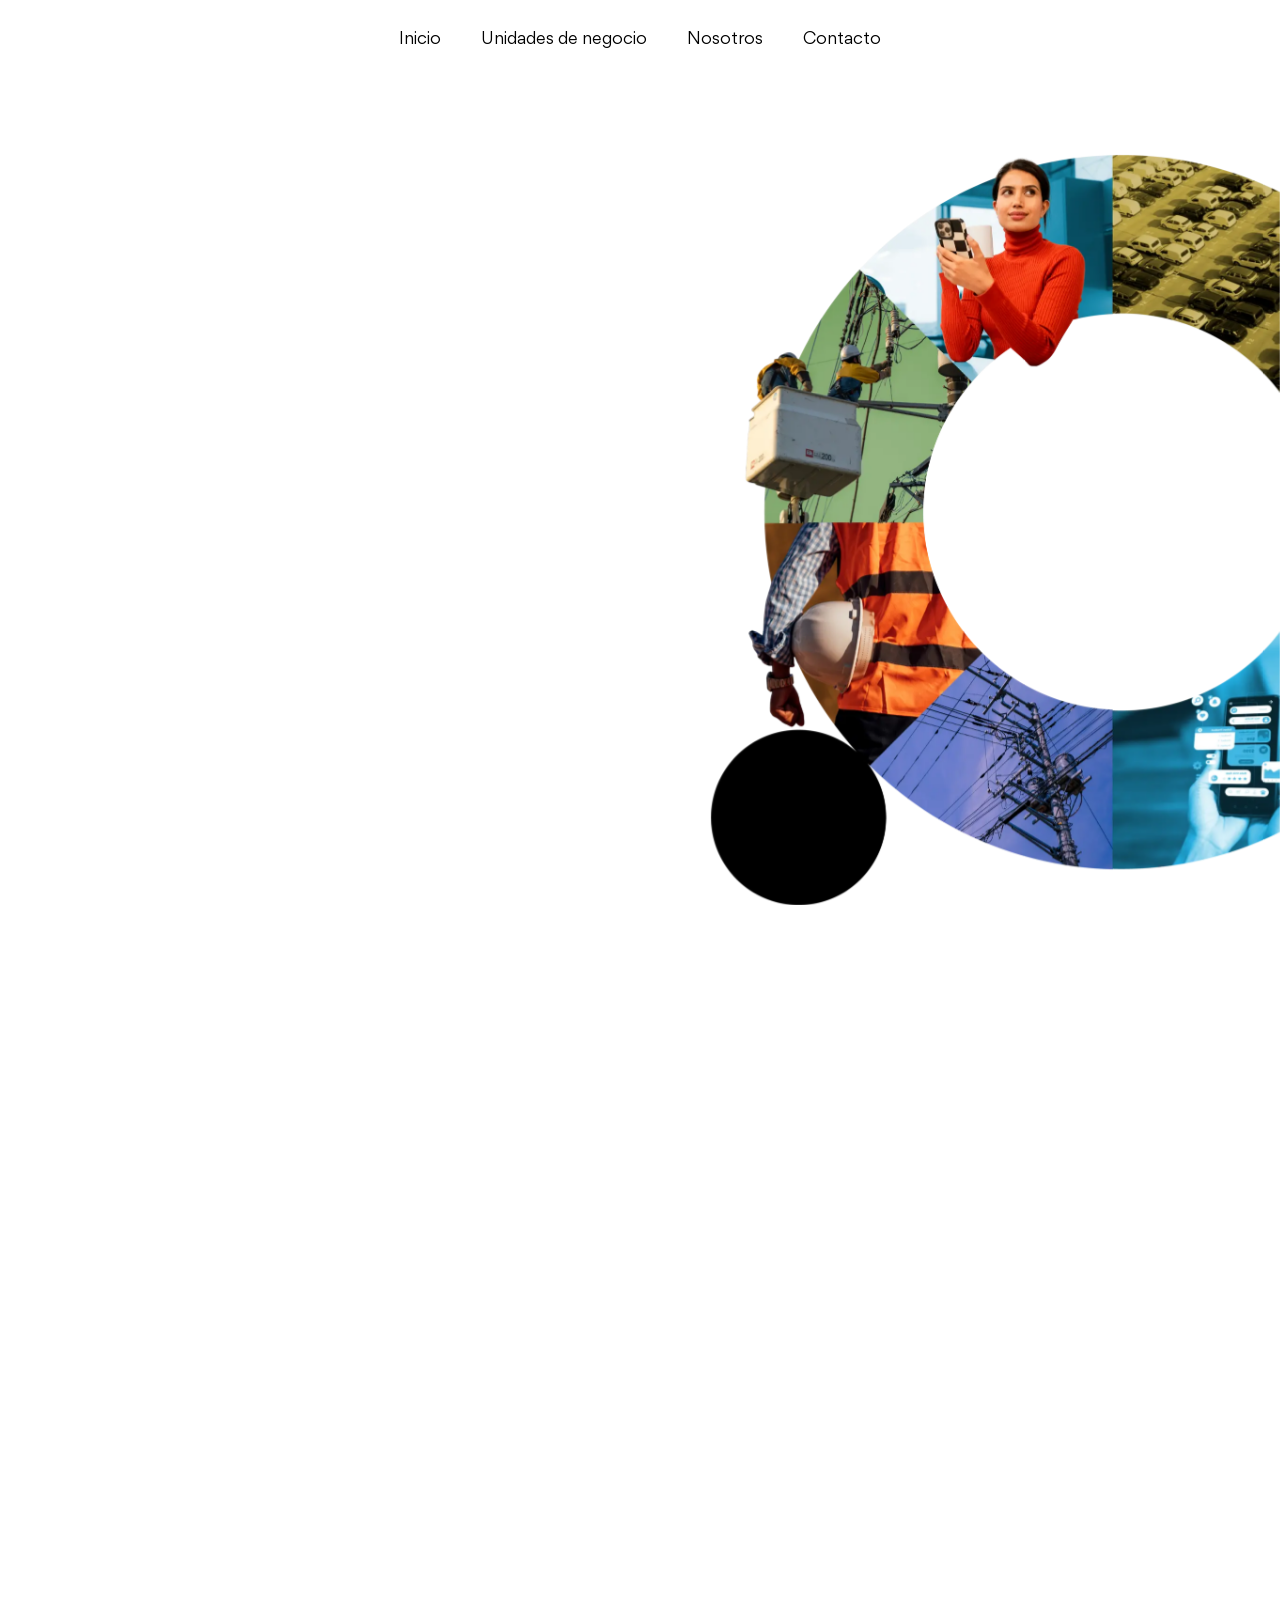
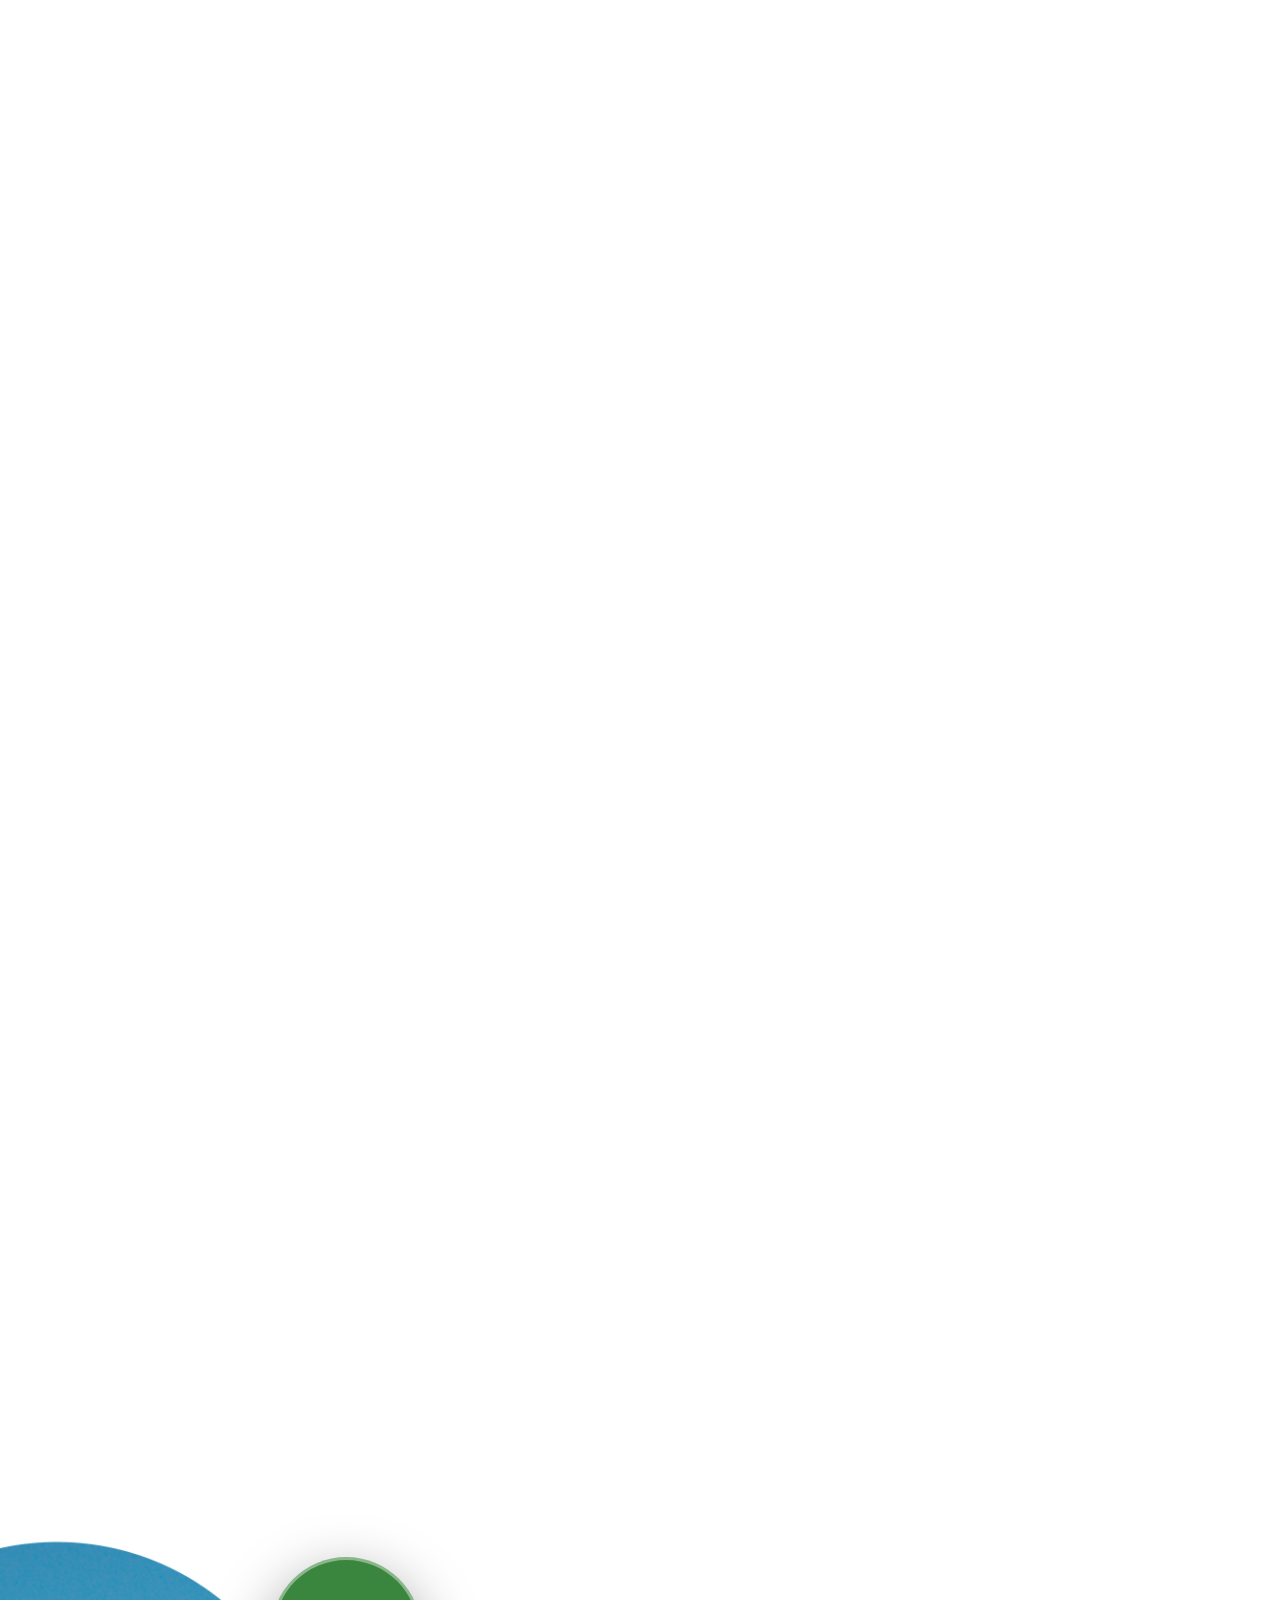
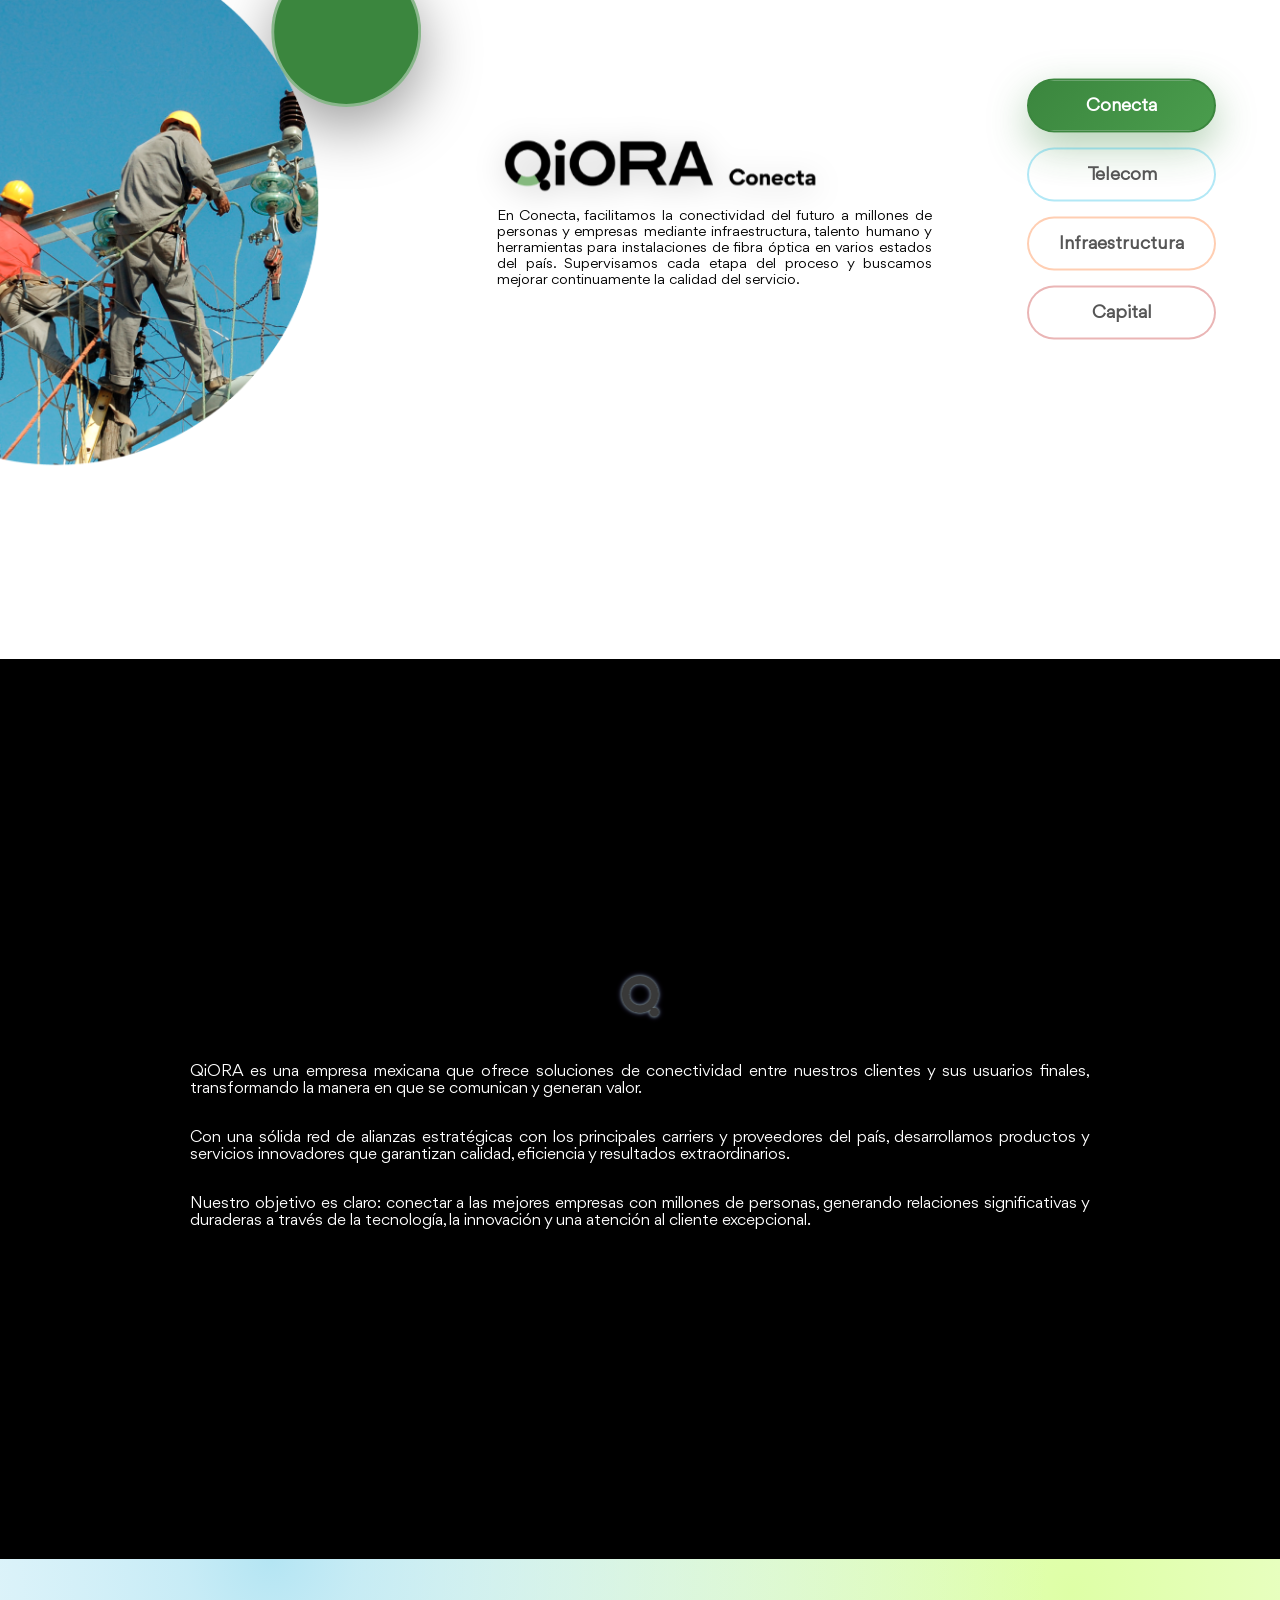
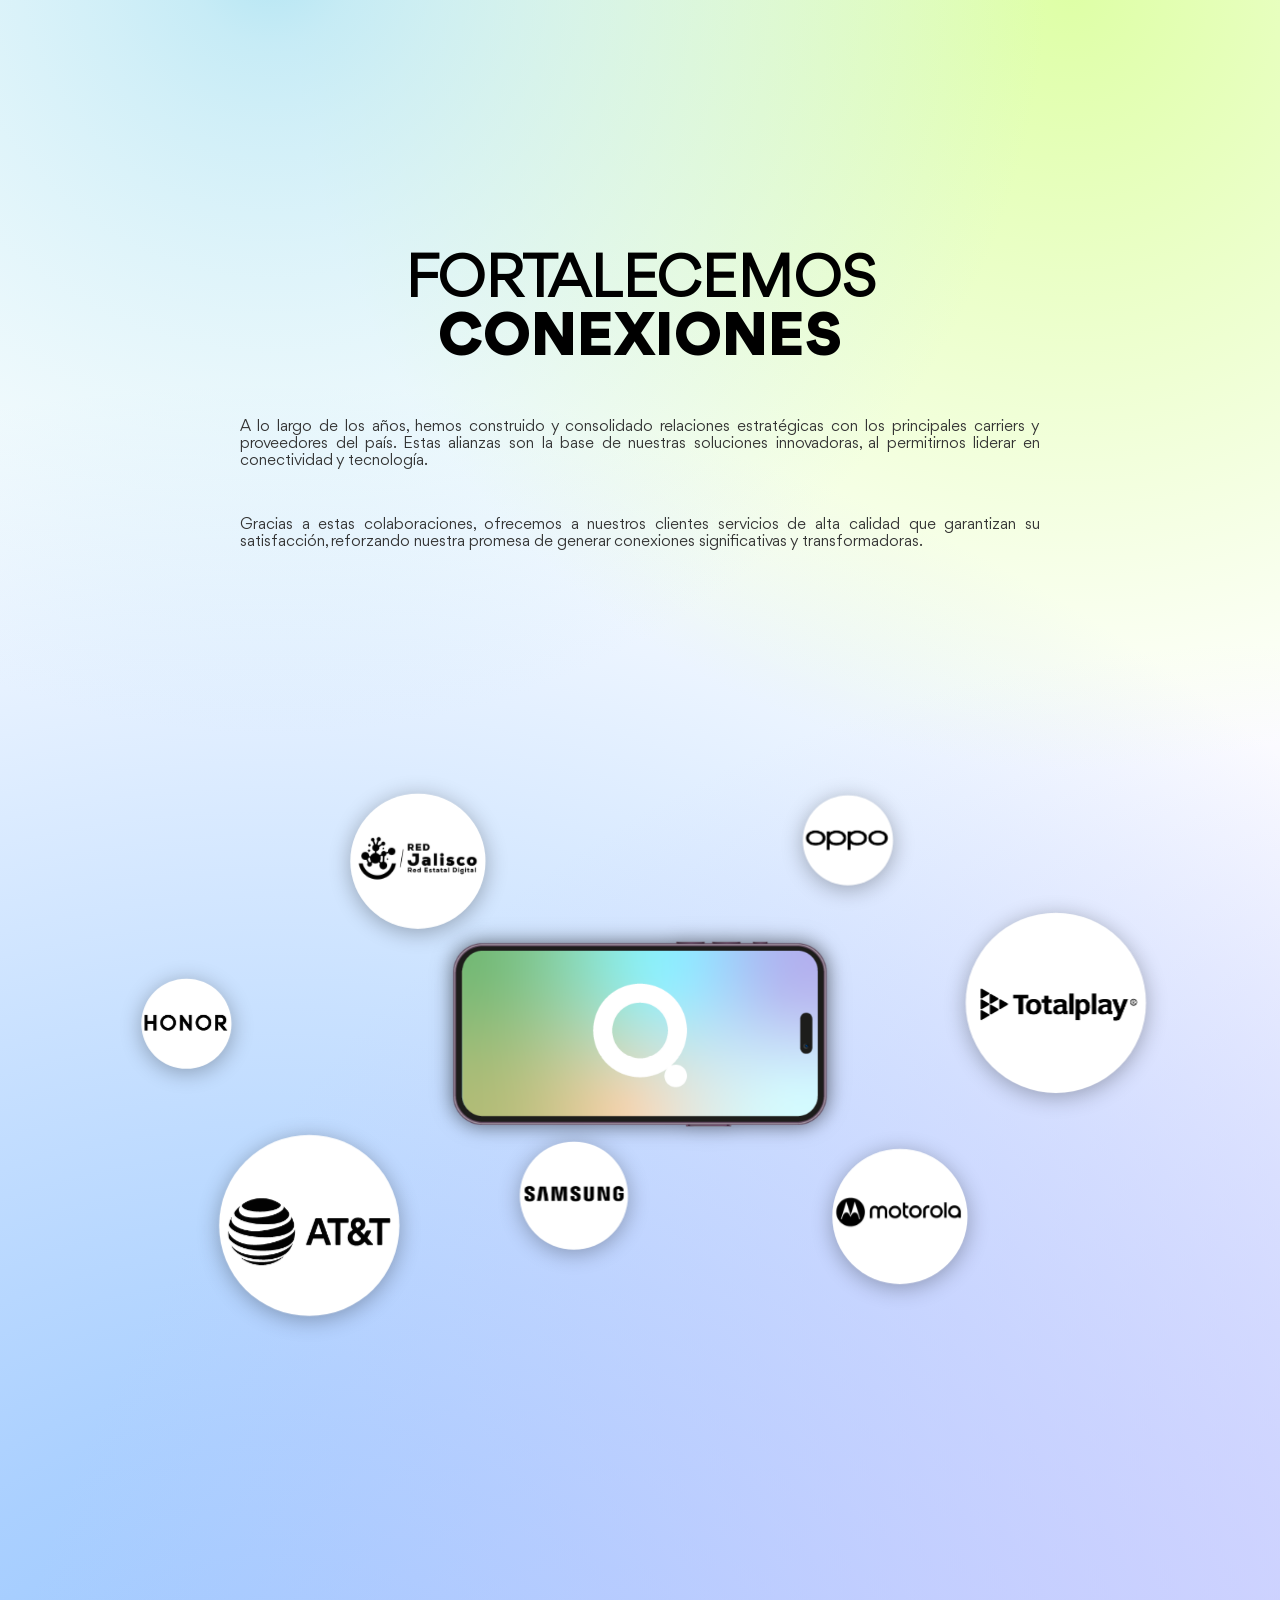
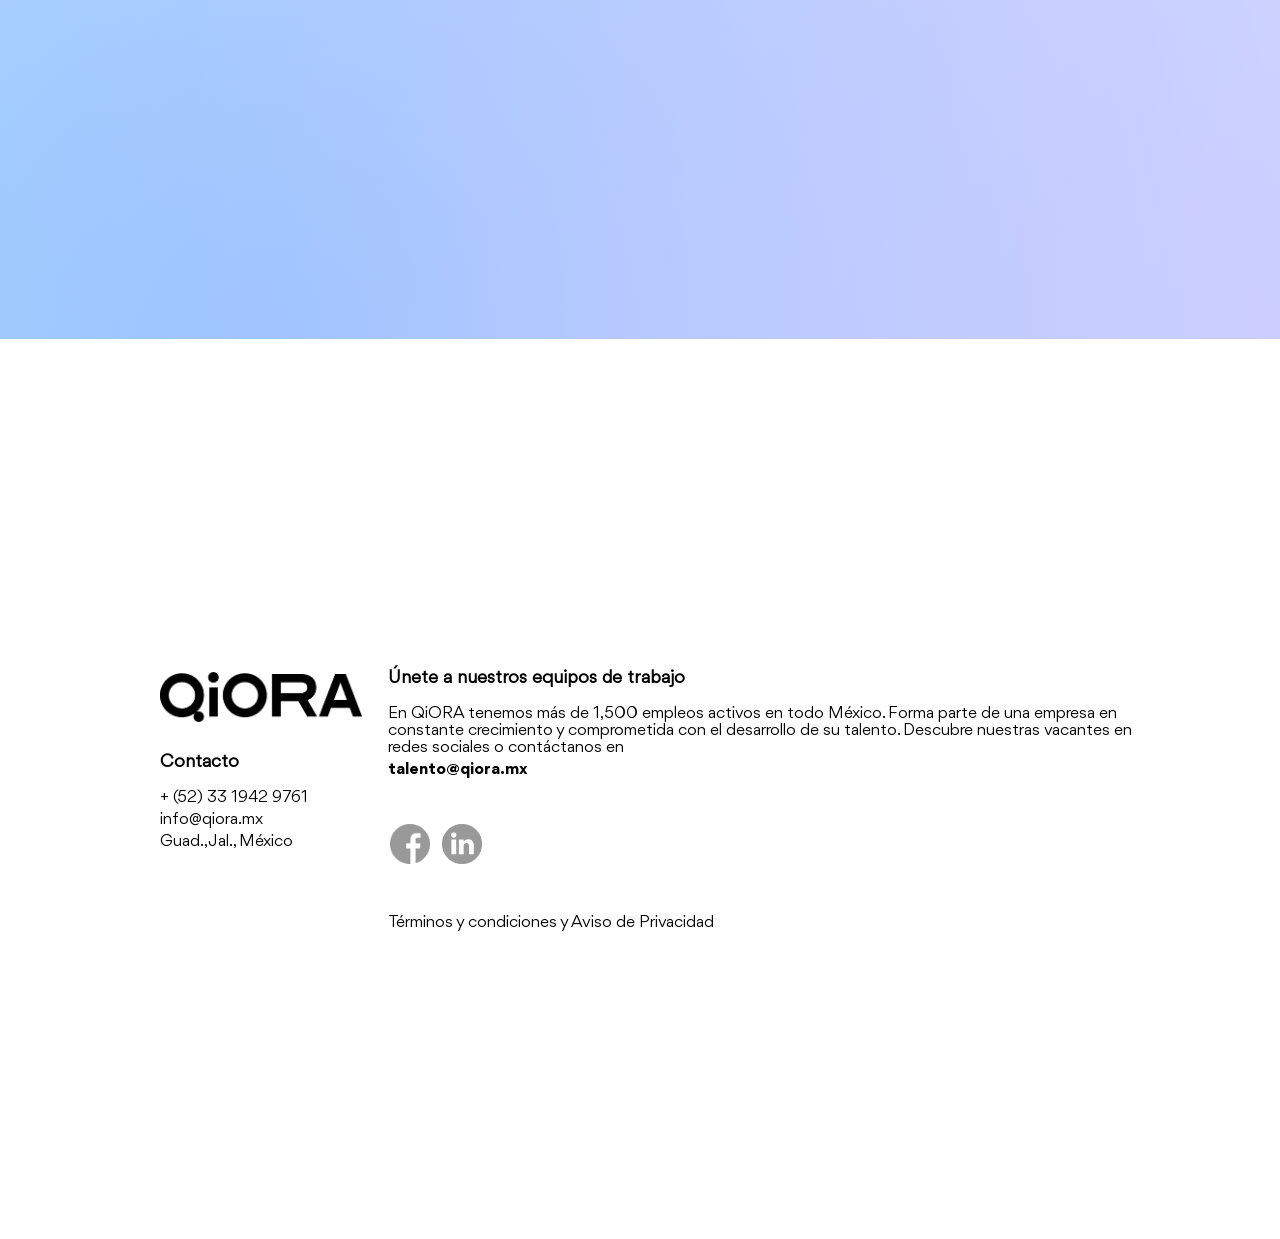
==== commit 5e71568d: "Add files via upload" ====
--- a/index.html
+++ b/index.html
@@ -9,8 +9,8 @@
     <meta name="description"
         content="QiORA ofrece soluciones de conectividad, infraestructura y telecomunicaciones en México.">
     <title>Qiora</title>
-    <link rel="stylesheet" href="estilo.css?v=7">
-    <script src="JsPrincipal.js?v=7" defer></script>
+    <link rel="stylesheet" href="estilo.css?v=8">
+    <script src="JsPrincipal.js?v=8" defer></script>
 
 </head>
 
--- a/estilo.css
+++ b/estilo.css
@@ -20,10 +20,11 @@
 }
 
 /* SECCIÓN 2 · RESET Y BASE */
-html {
-    scroll-behavior: smooth;
-    width: 100%;
-    overflow-x: hidden;
+html {
+    scroll-behavior: smooth;
+    width: 100%;
+    /* clip evita el desbordamiento horizontal sin romper position: sticky */
+    overflow-x: clip;
 }
 
 body {
@@ -1716,9 +1717,9 @@
 }
 
 /* SECCIÓN 14 · AJUSTE MÓVIL SEGÚN DISEÑO */
-@media (max-width: 768px) {
-    body {
-        overflow-x: hidden;
+@media (max-width: 768px) {
+    body {
+        overflow-x: clip;
     }
 
     .header-h {
@@ -2279,12 +2280,13 @@
     background: #fff;
 }
 
-.secuencia-sticky {
-    position: sticky;
-    top: 0;
-    width: 100%;
-    height: 100svh;
-    overflow: hidden;
+.secuencia-sticky {
+    position: sticky;
+    top: 0;
+    width: 100%;
+    height: 100svh;
+    overflow: hidden;
+    contain: none;
 }
 
 #videoScroll {
@@ -2301,7 +2303,14 @@
      */
     filter: brightness(1.00001);
 }
-.inicio,
-.secuencia-sticky {
-    contain: paint;
-}+.inicio,
+.secuencia-sticky {
+    contain: none;
+}
+
+@media (max-width: 768px) {
+    .secuencia-scroll {
+        /* 100svh visibles + 160svh de recorrido para controlar los 15 s */
+        height: 260svh;
+    }
+}
